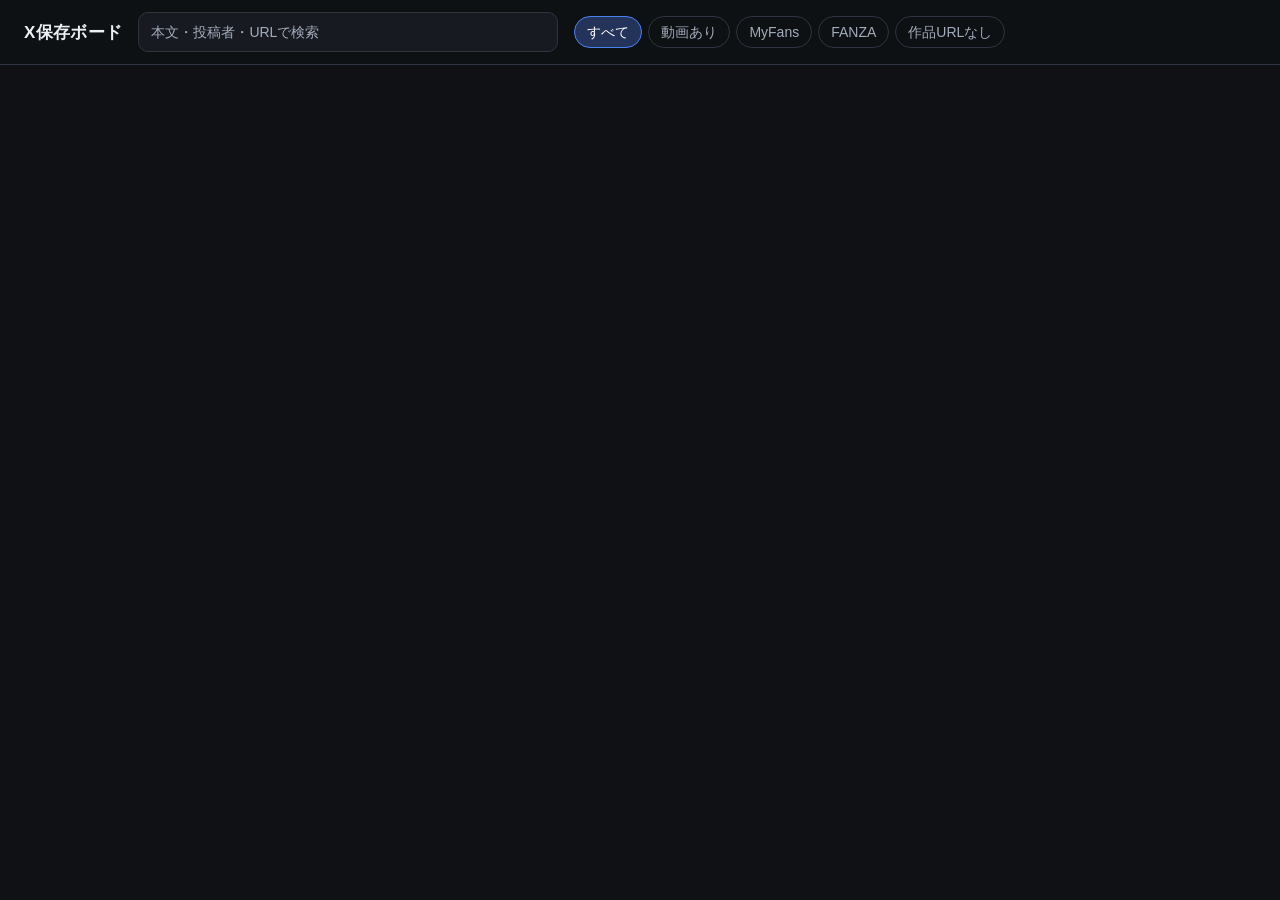
==== ui.html @ c3ab0b22 "Add Discord-to-board X post saver with Xdeck posting - Discord bot saves text/images/videos of X lin" ====
<!doctype html>
<html lang="ja">
<head>
<meta charset="utf-8">
<meta name="viewport" content="width=device-width,initial-scale=1">
<title>X保存ボード</title>
<style>
:root{
  --bg:#0f1115; --surface:#171a21; --surface2:#1f232c; --border:#2e3440;
  --text:#eceff4; --muted:#a3acba; --accent:#2f6fed; --accent-hover:#4a82f2;
  --ok:#3ecf8e; --warn:#f5b84b; --err:#ff7b7b; --danger:#d9344f;
  --radius:12px;
}
*{box-sizing:border-box}
html,body{margin:0;background:var(--bg);color:var(--text);font:14px/1.6 -apple-system,"Hiragino Sans",sans-serif}
button{font:inherit;color:inherit;cursor:pointer}
:focus-visible{outline:2px solid #7fb0ff;outline-offset:2px}
[hidden]{display:none!important}

/* ---- ヘッダー ---- */
.top{position:sticky;top:0;z-index:20;background:rgba(15,17,21,.94);backdrop-filter:blur(8px);border-bottom:1px solid var(--border);
  display:flex;flex-wrap:wrap;gap:12px 16px;align-items:center;padding:12px 24px}
.top h1{font-size:17px;margin:0;font-weight:700;letter-spacing:.02em}
.search{flex:1;min-width:220px;max-width:420px;background:var(--surface);border:1px solid var(--border);border-radius:10px;
  color:var(--text);padding:8px 12px;font:inherit}
.search::placeholder{color:var(--muted)}
.chips{display:flex;gap:6px;flex-wrap:wrap}
.chip{background:transparent;border:1px solid var(--border);border-radius:999px;padding:4px 12px;color:var(--muted)}
.chip:hover{border-color:#4a5163;color:var(--text)}
.chip[aria-pressed=true]{background:#24335a;border-color:#4a82f2;color:#fff}
.count{color:var(--muted);margin-left:auto}

/* ---- 一覧 ---- */
.grid{display:grid;grid-template-columns:repeat(auto-fill,minmax(260px,1fr));gap:20px;padding:24px}
.card{background:var(--surface);border:1px solid var(--border);border-radius:var(--radius);overflow:hidden;cursor:pointer;
  text-align:left;padding:0;display:flex;flex-direction:column;transition:border-color .15s,transform .15s}
.card:hover{border-color:#4a5163;transform:translateY(-2px)}
.thumb{position:relative;aspect-ratio:4/3;background:#0a0b0e}
.thumb img{position:absolute;inset:0;width:100%;height:100%;object-fit:cover;display:block}
.thumb .none{display:grid;place-items:center;height:100%;color:var(--muted);font-size:13px}
.overlay{position:absolute;left:8px;bottom:8px;display:flex;gap:6px}
.pill{background:rgba(10,11,14,.82);border-radius:6px;padding:1px 8px;font-size:12px;color:#fff}
.card .body{padding:12px 14px 14px;display:flex;flex-direction:column;gap:6px;flex:1}
.card .author{font-weight:600;font-size:13px;color:var(--muted)}
.card .excerpt{display:-webkit-box;-webkit-line-clamp:2;-webkit-box-orient:vertical;overflow:hidden;min-height:44px}
.card .foot{display:flex;flex-wrap:wrap;gap:6px;align-items:center;margin-top:auto;color:var(--muted);font-size:12px}
.site{border-radius:4px;padding:0 6px;font-size:12px;font-weight:600;color:#fff}
.site.MyFans{background:#c2185b}.site.FANZA{background:#8e3dd1}
.empty{grid-column:1/-1;text-align:center;color:var(--muted);padding:80px 0}

/* ---- 詳細ドロワー ---- */
.scrim{position:fixed;inset:0;background:rgba(0,0,0,.55);z-index:30}
.drawer{position:fixed;top:0;right:0;bottom:0;width:min(640px,100vw);background:var(--surface);border-left:1px solid var(--border);
  z-index:31;display:flex;flex-direction:column}
.drawer header,.sheet header{display:flex;align-items:center;gap:12px;padding:14px 20px;border-bottom:1px solid var(--border)}
.drawer header h2,.sheet header h2{font-size:16px;margin:0;flex:1}
.iconbtn{background:transparent;border:1px solid var(--border);border-radius:8px;width:34px;height:34px;display:grid;place-items:center}
.iconbtn:hover{background:var(--surface2)}
.drawer .scroll{overflow:auto;padding:20px;flex:1;display:flex;flex-direction:column;gap:24px}
.drawer footer{padding:14px 20px;border-top:1px solid var(--border)}
.sec h3{font-size:12px;letter-spacing:.08em;color:var(--muted);margin:0 0 10px;font-weight:600}
.urlrow{display:flex;gap:10px;align-items:center;background:var(--surface2);border-radius:10px;padding:8px 10px;margin-bottom:8px}
.urlrow a{color:#8ecdf8;word-break:break-all;flex:1;font-size:13px}
.post{background:var(--surface2);border-radius:var(--radius);padding:14px;margin-bottom:14px}
.post .meta{display:flex;flex-wrap:wrap;gap:6px 12px;align-items:baseline;margin-bottom:8px}
.post .meta b{font-size:13px}.post .meta span{color:var(--muted);font-size:12px}
.post .text{white-space:pre-wrap;margin-bottom:10px}
.post video,.post img.full{width:100%;max-height:380px;object-fit:contain;background:#000;border-radius:8px;display:block}
.actions{display:flex;flex-wrap:wrap;gap:8px;margin-top:10px}
.hist{border-left:2px solid var(--border);padding:2px 0 2px 12px;margin-bottom:10px;font-size:13px}
.hist .t{color:var(--muted);font-size:12px}

/* ---- ボタン ---- */
.btn{background:var(--surface2);border:1px solid var(--border);border-radius:9px;padding:8px 14px}
.btn:hover:not(:disabled){background:#272c37}
.btn.primary{background:var(--accent);border-color:var(--accent);color:#fff;font-weight:600}
.btn.primary:hover:not(:disabled){background:var(--accent-hover)}
.btn.block{width:100%;padding:12px;font-size:15px}
.btn.go{background:var(--danger);border-color:var(--danger);color:#fff;font-weight:700}
.btn.go:hover:not(:disabled){background:#e64a63}
.btn:disabled{opacity:.45;cursor:not-allowed}
.btn.sm{padding:4px 10px;font-size:12px}

/* ---- 投稿シート ---- */
.modal{position:fixed;inset:0;z-index:40;display:grid;place-items:center;background:rgba(0,0,0,.6);padding:16px}
.sheet{background:var(--surface);border:1px solid var(--border);border-radius:16px;width:min(760px,100%);max-height:calc(100vh - 32px);
  display:flex;flex-direction:column;overflow:hidden}
.steps{display:flex;border-bottom:1px solid var(--border)}
.steps button{flex:1;background:transparent;border:0;border-bottom:3px solid transparent;padding:12px 6px;color:var(--muted);display:flex;
  gap:8px;align-items:center;justify-content:center}
.steps button .n{width:22px;height:22px;border-radius:50%;border:1px solid var(--border);display:grid;place-items:center;font-size:12px}
.steps button[aria-current=step]{color:var(--text);border-bottom-color:var(--accent)}
.steps button[aria-current=step] .n{background:var(--accent);border-color:var(--accent);color:#fff}
.steps button.done .n{background:#1f3d31;border-color:var(--ok);color:var(--ok)}
.sheet .content{padding:20px;overflow:auto;flex:1}
.sheet footer{display:flex;gap:10px;justify-content:space-between;padding:14px 20px;border-top:1px solid var(--border)}
.field{margin-bottom:16px}
.field label.l{display:block;font-size:12px;color:var(--muted);margin-bottom:6px;font-weight:600}
textarea,select,input[type=text],.num{width:100%;background:#0f1115;border:1px solid var(--border);border-radius:10px;color:var(--text);padding:10px 12px;font:inherit}
textarea{min-height:170px;resize:vertical;line-height:1.7}
.row{display:flex;align-items:center;gap:10px;flex-wrap:wrap}
.status{display:inline-flex;align-items:center;gap:6px;font-size:12px;border-radius:999px;padding:2px 10px;border:1px solid var(--border);color:var(--muted)}
.status.ok{color:var(--ok);border-color:#256b4d}.status.busy{color:var(--warn);border-color:#6b5320}.status.err{color:var(--err);border-color:#7a3333}
.spin{width:12px;height:12px;border:2px solid currentColor;border-right-color:transparent;border-radius:50%;animation:sp .8s linear infinite}
@keyframes sp{to{transform:rotate(360deg)}}
.accs{max-height:300px;overflow:auto;border:1px solid var(--border);border-radius:10px}
.accs .grp{position:sticky;top:0;background:var(--surface2);font-size:12px;color:var(--muted);padding:4px 12px;font-weight:600}
.acc{display:flex;gap:10px;align-items:center;width:100%;text-align:left;background:transparent;border:0;border-bottom:1px solid var(--border);padding:10px 12px}
.acc:hover{background:var(--surface2)}
.acc[aria-checked=true]{background:#1b2a4d}
.acc .mark{width:18px;height:18px;border-radius:50%;border:2px solid var(--muted);flex:none}
.acc[aria-checked=true] .mark{border-color:#7fb0ff;background:radial-gradient(#7fb0ff 45%,transparent 50%)}
.tiles{display:grid;grid-template-columns:repeat(auto-fill,minmax(150px,1fr));gap:10px}
.tile{position:relative;border:2px solid var(--border);border-radius:10px;overflow:hidden;background:#000;padding:0;text-align:left}
.tile img{width:100%;aspect-ratio:16/9;object-fit:cover;display:block}
.tile .lab{display:block;padding:4px 8px;font-size:12px;background:var(--surface2);color:var(--muted)}
.tile[aria-pressed=true]{border-color:#7fb0ff}
.tile[aria-pressed=true]::after{content:"✓ 選択中";position:absolute;top:6px;left:6px;background:#2f6fed;color:#fff;font-size:12px;border-radius:6px;padding:0 8px}
details{background:var(--surface2);border-radius:10px;padding:10px 14px}
details summary{cursor:pointer;color:var(--muted)}
.rng{display:grid;grid-template-columns:130px 1fr 1fr;gap:8px 10px;align-items:center;margin-top:10px}
.rng .num{padding:6px 8px}
.cand{display:block;width:100%;text-align:left;background:var(--surface2);border:2px solid var(--border);border-radius:10px;padding:10px 12px;margin-bottom:8px;white-space:pre-wrap}.cand:hover{border-color:#4a5163}.cand[aria-pressed=true]{border-color:#7fb0ff}.cand b{color:var(--muted);margin-right:6px}
.preview{border:1px solid var(--border);border-radius:14px;padding:14px;background:#0f1115}
.preview .who{display:flex;gap:10px;align-items:center;margin-bottom:8px}
.avatar{width:38px;height:38px;border-radius:50%;background:#2f3a55;display:grid;place-items:center;font-weight:700}
.preview .tx{white-space:pre-wrap;margin-bottom:10px}
.preview video,.preview img{width:100%;border-radius:12px;max-height:320px;object-fit:contain;background:#000;display:block;margin-top:6px}
.checks{list-style:none;padding:0;margin:14px 0 0;display:grid;gap:6px}
.checks li::before{content:"✓ ";color:var(--ok);font-weight:700}
.checks li.ng::before{content:"! ";color:var(--warn)}
.note{color:var(--muted);font-size:12px;margin-top:6px}
.result{text-align:center;padding:30px 10px}
.result h3{font-size:18px;margin:8px 0}

/* ---- トースト ---- */
#toast{position:fixed;left:50%;bottom:28px;transform:translateX(-50%);z-index:60;display:grid;gap:8px}
.toast{background:#252a35;border:1px solid var(--border);border-radius:10px;padding:10px 16px;box-shadow:0 8px 24px rgba(0,0,0,.4)}
.toast.err{border-color:#7a3333;color:#ffb4b4}
@media (max-width:640px){.top{padding:10px 14px}.grid{padding:14px;grid-template-columns:1fr}.rng{grid-template-columns:100px 1fr 1fr}}
@media (prefers-reduced-motion:reduce){*{transition:none!important;animation:none!important}}
</style>
</head>
<body>
<header class="top">
  <h1>X保存ボード</h1>
  <input id="q" class="search" type="search" placeholder="本文・投稿者・URLで検索" aria-label="検索">
  <div class="chips" id="chips" role="group" aria-label="絞り込み"></div>
  <span class="count" id="count"></span>
</header>
<main class="grid" id="grid"></main>

<div class="scrim" id="scrim" hidden></div>
<aside class="drawer" id="drawer" role="dialog" aria-label="作品の詳細" hidden></aside>
<div class="modal" id="modal" role="dialog" aria-modal="true" aria-label="投稿を作成" hidden></div>
<div id="toast" aria-live="polite"></div>

<script>
const $=s=>document.querySelector(s);
const esc=s=>String(s??'').replace(/[&<>"']/g,c=>({'&':'&amp;','<':'&lt;','>':'&gt;','"':'&quot;',"'":'&#39;'}[c]));
const fmt=t=>t?t.replace('T',' ').slice(0,16).replace(/-/g,'/'):'不明';
async function api(path,opt){const r=await fetch(path,opt);if(!r.ok)throw new Error((await r.text())||('HTTP '+r.status));return r.json();}
function toast(msg,err){const d=document.createElement('div');d.className='toast'+(err?' err':'');d.textContent=msg;$('#toast').append(d);setTimeout(()=>d.remove(),2600);}
async function copyTo(url,label){try{const r=await fetch(url,{method:'POST'});if(!r.ok)throw 0;toast(label+'をコピーしました ✓');}catch{toast(label+'のコピーに失敗しました',true);}}

/* ================= 一覧 ================= */
let works=[], filter='all', query='', openId=null, openSig='';
const FILTERS=[['all','すべて'],['video','動画あり'],['MyFans','MyFans'],['FANZA','FANZA'],['nourl','作品URLなし']];
function drawChips(){$('#chips').innerHTML=FILTERS.map(([k,l])=>`<button class="chip" data-f="${k}" aria-pressed="${filter===k}">${l}</button>`).join('');}
$('#chips').addEventListener('click',e=>{const b=e.target.closest('.chip');if(!b)return;filter=b.dataset.f;drawChips();render();});
$('#q').addEventListener('input',e=>{query=e.target.value.trim().toLowerCase();render();});

const thumbOf=w=>{for(const p of w.posts){if(p.videos[0])return `/thumb/${p.id}/${p.videos[0]}`;if(p.images[0])return `/files/${p.id}/${p.images[0]}`;}return null;};
const countVideos=w=>w.posts.reduce((n,p)=>n+p.videos.length,0);
function matches(w){
  if(filter==='video'&&!countVideos(w))return false;
  if(filter==='nourl'&&w.urls.length)return false;
  if((filter==='MyFans'||filter==='FANZA')&&!w.urls.some(u=>u.site===filter))return false;
  if(!query)return true;
  const hay=[...w.posts.map(p=>p.author+' '+p.text),...w.urls.map(u=>u.url)].join(' ').toLowerCase();
  return hay.includes(query);
}
function render(){
  const list=works.filter(matches);
  $('#count').textContent=`${list.length} / ${works.length} 作品`;
  $('#grid').innerHTML=list.length?list.map(w=>{
    const t=thumbOf(w),p=w.posts[0]||{},nv=countVideos(w);
    return `<button class="card" data-w="${esc(w.work_id)}">
      <div class="thumb">${t?`<img src="${t}" loading="lazy" alt="">`:'<div class="none">メディアなし</div>'}
        <div class="overlay">${nv?`<span class="pill">▶ 動画${nv}</span>`:''}<span class="pill">投稿${w.posts.length}</span></div></div>
      <div class="body"><div class="author">${esc(p.author||'(投稿なし)')}</div>
        <div class="excerpt">${esc(p.text||'')}</div>
        <div class="foot">${[...new Set(w.urls.map(u=>u.site))].map(s=>`<span class="site ${s}">${s}</span>`).join('')}
          <span>更新 ${fmt(w.updated_at)}</span></div></div></button>`;}).join('')
    :`<div class="empty">${works.length?'条件に合う作品がありません':'まだ保存された作品がありません。Discord に X のリンクを送ってください。'}</div>`;
}
$('#grid').addEventListener('click',e=>{const c=e.target.closest('.card');if(c)openDrawer(c.dataset.w);});
const sig=w=>w?w.updated_at+'|'+w.posts.length+'|'+w.urls.length:'';
async function load(){
  try{works=await api('/api/items');}catch{return;}
  render();
  const w=works.find(x=>x.work_id===openId);
  if(openId&&$('#modal').hidden&&sig(w)!==openSig)drawDrawer(w);
}
setInterval(()=>{if($('#modal').hidden)load();},10000);

/* ================= 詳細ドロワー ================= */
let PROFILES=null;
async function profiles(){if(!PROFILES)PROFILES=await api('/api/profiles');return PROFILES;}
function openDrawer(id){openId=id;$('#scrim').hidden=false;$('#drawer').hidden=false;drawDrawer(works.find(w=>w.work_id===id));}
function closeDrawer(){openId=null;$('#scrim').hidden=true;$('#drawer').hidden=true;$('#drawer').innerHTML='';}
$('#scrim').addEventListener('click',()=>{if($('#modal').hidden)closeDrawer();});
async function drawDrawer(w){
  if(!w){closeDrawer();return;}
  openSig=sig(w);
  const d=$('#drawer');
  d.innerHTML=`<header><h2>作品の詳細</h2><span class="note" style="margin:0">作成 ${fmt(w.created_at)} ・ 更新 ${fmt(w.updated_at)}</span>
      <button class="iconbtn" id="dclose" aria-label="閉じる">✕</button></header>
    <div class="scroll">
      <section class="sec"><h3>作品URL</h3>${w.urls.length?w.urls.map(u=>`<div class="urlrow"><span class="site ${u.site}">${u.site}</span>
        <a href="${esc(u.url)}" target="_blank" rel="noopener">${esc(u.url)}</a>
        <button class="btn sm" data-copyurl="${esc(u.url)}">コピー</button><span class="note" style="margin:0">${fmt(u.added_at)}</span></div>`).join('')
        :'<div class="note">スレッドに MyFans / FANZA の URL を送ると、ここに表示されます。</div>'}</section>
      <section class="sec"><h3>保存した投稿(${w.posts.length}件)</h3>${w.posts.map(p=>`<div class="post">
        <div class="meta"><b>${esc(p.author)}</b><span>🕒 保存 ${fmt(p.saved_at)}</span><a href="${esc(p.url)}" target="_blank" rel="noopener" style="color:#8ecdf8;font-size:12px">元の投稿</a></div>
        <div class="text">${esc(p.text)}</div>
        ${p.videos.map(v=>`<video src="/files/${p.id}/${v}" controls preload="metadata"></video>
          <div class="actions"><button class="btn sm" data-copy="/copy/${p.id}/${v}" data-label="動画">🎬 動画をコピー</button></div>`).join('')}
        ${p.images.map(m=>`<img class="full" src="/files/${p.id}/${m}" loading="lazy" alt="">
          <div class="actions"><button class="btn sm" data-copy="/copy/${p.id}/${m}" data-label="画像">🖼 画像をコピー</button></div>`).join('')}
        <div class="actions"><button class="btn sm" data-copy="/copytext/${p.id}" data-label="本文">📝 本文をコピー</button></div></div>`).join('')}</section>
      <section class="sec"><h3>投稿履歴</h3><div id="hist" class="note">読み込み中…</div></section>
    </div>
    <footer><button class="btn primary block" id="dpost">📤 この作品を X に投稿する</button></footer>`;
  $('#dclose').onclick=closeDrawer;
  $('#dpost').onclick=()=>openPost(w);
  d.onclick=e=>{const b=e.target.closest('button');if(!b)return;
    if(b.dataset.copy)copyTo(b.dataset.copy,b.dataset.label);
    if(b.dataset.copyurl)copyTo(`/copyurl/${w.work_id}/${encodeURIComponent(b.dataset.copyurl)}`,'URL');};
  try{
    const [h,ps]=await Promise.all([api('/api/history/'+w.work_id),profiles().catch(()=>[])]);
    const nm=id=>(ps.find(p=>p.id===id)||{}).name||id.slice(0,8);
    const el=$('#hist');if(el)el.innerHTML=h.length?h.map(x=>`<div class="hist"><div class="t">${fmt(x.at)} ・ ${esc(nm(x.profile_id))}</div>${esc(x.text.slice(0,80))}${x.text.length>80?'…':''}</div>`).join(''):'まだ投稿していません';
  }catch{const el=$('#hist');if(el)el.textContent='履歴を読み込めませんでした';}
}

/* ================= 投稿シート ================= */
const DEF={crop:[2,2],br:[0.02,0.08],ct:[1.05,1.15],sa:[1.15,1.15],trim:[0.1,0.5]};
let P=null;
const STEPS=['アカウント','本文','動画','確認と投稿'];
const isVid=n=>n.endsWith('.mp4');
function mediaOf(w){const out=[];for(const p of w.posts){for(const v of p.videos)out.push({id:p.id,name:v,k:'v'});for(const m of p.images)out.push({id:p.id,name:m,k:'i'});}return out;}
const keyOf=m=>m.id+'/'+m.name;

function openPost(w){
  const media=mediaOf(w),vids=media.filter(m=>m.k==='v');
  const text0=((w.posts[0]||{}).text||'')+(w.urls[0]?'\n'+w.urls[0].url:'');
  P={w,step:0,profile:'',profName:'',accQ:'',text:text0,orig:text0,rw:'idle',cands:[],media,sel:vids.length?[vids[Math.floor(Math.random()*vids.length)]]:[],
     useEd:true,ed:{state:'idle'},edTok:0,params:structuredClone(DEF),post:{state:'idle'}};
  $('#modal').hidden=false;
  profiles().then(()=>{if(P&&P.step===0)renderPost();}).catch(e=>toast('アカウント一覧を取得できません: '+e.message,true));
  runRewrite();runEdit();renderPost();
}
function closePost(){P=null;$('#modal').hidden=true;$('#modal').innerHTML='';load();}

async function runRewrite(){
  const p=P;p.rw='busy';upd();
  try{const o=await api('/api/rewrite',{method:'POST',body:JSON.stringify({text:p.orig})});
    if(P!==p)return;p.cands=o.candidates||[o.text];if(p.text===p.orig||p.rwForce)p.text=p.cands[0];p.rwForce=false;p.rw='ok';}
  catch(e){if(P!==p)return;p.rw='err';p.rwErr=e.message;}
  upd();
}
function paramBody(){const q=P.params;return {crop_a:q.crop[0]/100,crop_b:q.crop[1]/100,br_a:q.br[0],br_b:q.br[1],ct_a:q.ct[0],ct_b:q.ct[1],sa_a:q.sa[0],sa_b:q.sa[1],trim_min:q.trim[0],trim_max:q.trim[1]};}
async function runEdit(){
  const p=P,vid=p.sel.find(m=>m.k==='v');
  if(!vid||!p.useEd){p.ed={state:'idle'};upd();return;}
  const tok=++p.edTok;p.ed={state:'busy'};upd();
  try{const o=await api('/api/edit',{method:'POST',body:JSON.stringify({id:vid.id,name:vid.name,...paramBody()})});
    if(P!==p||tok!==p.edTok)return;p.ed={state:'ok',key:keyOf(vid),info:o};}
  catch(e){if(P!==p||tok!==p.edTok)return;p.ed={state:'err',err:e.message};}
  upd();
}
function upd(){if(P)renderPost(true);}

function stepDone(i){
  if(i===0)return !!P.profile;
  if(i===1)return !!P.text.trim();
  if(i===2)return !P.sel.some(m=>m.k==='v')||!P.useEd||P.ed.state==='ok';
  return false;
}
function badge(kind,txt){return `<span class="status ${kind}">${kind==='busy'?'<span class="spin"></span>':kind==='ok'?'✓':kind==='err'?'!':''}${txt}</span>`;}

function renderPost(keepFocus){
  if(!P)return;
  const ae=document.activeElement,ta=ae&&ae.tagName==='TEXTAREA'?ae:null,selStart=ta?ta.selectionStart:0;
  const m=$('#modal');
  m.innerHTML=`<div class="sheet">
    <header><h2>投稿を作成</h2><button class="iconbtn" id="pclose" aria-label="閉じる">✕</button></header>
    <nav class="steps">${STEPS.map((s,i)=>`<button data-s="${i}" class="${i!==P.step&&stepDone(i)?'done':''}" ${i===P.step?'aria-current="step"':''}><span class="n">${i!==P.step&&stepDone(i)?'✓':i+1}</span>${s}</button>`).join('')}</nav>
    <div class="content">${[stepAcc,stepText,stepMedia,stepConfirm][P.step]()}</div>
    ${P.post.state==='ok'?'':`<footer>
      <button class="btn" id="pback" ${P.step===0?'disabled':''}>← 戻る</button>
      ${P.step<3?`<button class="btn primary" id="pnext">次へ →</button>`:''}</footer>`}
  </div>`;
  bindPost();
  if(ta&&keepFocus){const t=$('#ptext');if(t){t.focus();t.setSelectionRange(selStart,selStart);}}
}

function stepAcc(){
  const ps=PROFILES||[],q=P.accQ.toLowerCase();
  const list=ps.filter(p=>!q||p.name.toLowerCase().includes(q)||p.group.includes(q));
  const groups=[...new Set(list.map(p=>p.group))];
  return `<div class="field"><label class="l" for="paccq">投稿するアカウント</label>
    <input id="paccq" type="text" placeholder="名前・グループで絞り込み" value="${esc(P.accQ)}"></div>
    ${!PROFILES?'<div class="note">アカウント一覧を読み込み中…</div>':`<div class="accs" role="radiogroup" aria-label="アカウント">${groups.map(g=>`<div class="grp">${esc(g)}</div>${list.filter(p=>p.group===g).map(p=>`<button class="acc" role="radio" aria-checked="${P.profile===p.id}" data-p="${p.id}"><span class="mark"></span>${esc(p.name)}</button>`).join('')}`).join('')||'<div class="note" style="padding:12px">該当なし</div>'}</div>`}
    <div class="note">${P.profile?`選択中: <b>${esc(P.profName)}</b>`:'アカウントを選んでください'}</div>`;
}
function stepText(){
  return `<div class="field"><div class="row" style="justify-content:space-between;margin-bottom:6px"><label class="l" for="ptext" style="margin:0">本文</label>
      <div class="row">${P.rw==='busy'?badge('busy','リライト中'):P.rw==='ok'?badge('ok','リライト済み'):P.rw==='err'?badge('err','リライト失敗(元の文のまま)'):''}</div></div>
    <textarea id="ptext">${esc(P.text)}</textarea>
    <div class="row" style="margin-top:8px"><button class="btn sm" id="prw" ${P.rw==='busy'?'disabled':''}>✨ リライトをやり直す</button>
      <button class="btn sm" id="prestore">↩ 元の文に戻す</button><span class="note" style="margin-left:auto">${[...P.text].length} 文字</span></div>
    ${P.rw==='err'?`<div class="note" style="color:var(--err)">${esc(P.rwErr||'')}</div>`:''}
    ${P.cands.length?`<div class="field" style="margin-top:14px"><label class="l">リライト案(押すと本文に入ります)</label>
      ${P.cands.map((c,i)=>`<button class="cand" data-c="${i}" aria-pressed="${P.text===c}"><b>案${i+1}</b> ${esc(c.replace(/\s*https?:\/\/\S+/g,''))}</button>`).join('')}</div>`:''}</div>
    <div class="note">リライト結果は自由に編集できます。内容は次の「確認と投稿」で最終確認します。</div>`;
}
function stepMedia(){
  const rg=(k,l,step,min,max)=>`<div>${l}</div><input class="num" type="number" step="${step}" min="${min}" max="${max}" data-r="${k}" data-i="0" value="${P.params[k][0]}"><input class="num" type="number" step="${step}" min="${min}" max="${max}" data-r="${k}" data-i="1" value="${P.params[k][1]}">`;
  const vid=P.sel.find(m=>m.k==='v');
  return `<div class="field"><label class="l">添付するメディア(動画は1本、または画像を最大4枚)</label>
    ${P.media.length?`<div class="tiles">${P.media.map(m=>`<button class="tile" data-m="${esc(keyOf(m))}" aria-pressed="${P.sel.some(s=>keyOf(s)===keyOf(m))}">
      <img src="${m.k==='v'?'/thumb/':'/files/'}${m.id}/${m.name}" alt=""><span class="lab">${m.k==='v'?'🎬 動画':'🖼 画像'} ・ ${esc(m.name)}</span></button>`).join('')}</div>`:'<div class="note">この作品にはメディアがありません(本文のみ投稿されます)</div>'}
    ${P.media.filter(m=>m.k==='v').length>1?`<div class="row" style="margin-top:10px"><button class="btn sm" id="pdice">🎲 別の動画をランダムで選ぶ</button></div>`:''}</div>
  ${vid?`<div class="field"><div class="row" style="justify-content:space-between"><label class="row" style="gap:8px"><input type="checkbox" id="puse" ${P.useEd?'checked':''}> 動画を加工する(色味・切り抜き・前後カット)</label>
      <div class="row">${P.useEd?(P.ed.state==='busy'?badge('busy','加工中(数十秒かかります)'):P.ed.state==='ok'?badge('ok','加工済み'):P.ed.state==='err'?badge('err','加工失敗'):''):badge('', '加工なし')}</div></div>
    ${P.ed.state==='err'?`<div class="note" style="color:var(--err)">${esc(P.ed.err)}</div>`:''}
    ${P.useEd&&P.ed.state==='ok'?`<video src="${P.ed.info.url}" preload="metadata" controls style="width:100%;max-height:300px;background:#000;border-radius:10px;margin-top:10px"></video>
      <div class="note">先頭 ${P.ed.info.head}秒・末尾 ${P.ed.info.tail}秒カット ／ 切り抜き ${(P.ed.info.crop*100).toFixed(1)}% ／ 明るさ ${P.ed.info.brightness} ／ コントラスト ${P.ed.info.contrast} ／ 彩度 ${P.ed.info.saturation}</div>`:''}
    <div class="row" style="margin-top:10px"><button class="btn sm" id="predo" ${P.ed.state==='busy'?'disabled':''}>🎞 加工をやり直す</button></div>
    <details style="margin-top:12px"><summary>加工の詳細設定(毎回、範囲内でランダムに決まります)</summary>
      <div class="rng"><div></div><div class="note">最小</div><div class="note">最大</div>
      ${rg('crop','切り抜き(四辺・%)',0.5,0,10)}${rg('br','明るさ',0.01,-0.3,0.3)}${rg('ct','コントラスト',0.05,0.5,2)}${rg('sa','彩度',0.05,0,3)}${rg('trim','前後カット(秒)',0.1,0,2)}</div></details></div>`:''}`;
}
function blockers(){
  const b=[];
  if(!P.profile)b.push('アカウントが未選択です');
  if(!P.text.trim())b.push('本文が空です');
  const hasV=P.sel.some(m=>m.k==='v');
  if(hasV&&P.useEd&&P.ed.state==='busy')b.push('動画を加工しています。完了までお待ちください');
  if(hasV&&P.useEd&&P.ed.state==='err')b.push('動画の加工に失敗しました。やり直すか、「加工する」を外してください');
  if(hasV&&P.useEd&&P.ed.state==='idle')b.push('動画が未加工です');
  return b;
}
function stepConfirm(){
  const po=P.post;
  if(po.state==='ok')return `<div class="result"><div style="font-size:42px">✅</div><h3>投稿しました</h3>
    <div class="note">${esc(P.profName)} ${po.link?'':'(投稿IDの取得はできませんでした)'}</div>
    <div class="row" style="justify-content:center;margin-top:16px">${po.link?`<a class="btn primary" href="${esc(po.link)}" target="_blank" rel="noopener">X で投稿を開く</a>`:''}
      <button class="btn" id="pagain">別のアカウントで投稿する</button><button class="btn" id="pclose2">閉じる</button></div></div>`;
  const vid=P.sel.find(m=>m.k==='v'),imgs=P.sel.filter(m=>m.k==='i'),bl=blockers();
  const mediaHtml=vid?(P.useEd&&P.ed.state==='ok'?`<video src="${P.ed.info.url}" preload="metadata" controls></video>`:`<video src="/files/${vid.id}/${vid.name}" controls></video>`):imgs.map(m=>`<img src="/files/${m.id}/${m.name}" alt="">`).join('');
  return `<div class="preview"><div class="who"><div class="avatar">${esc((P.profName||'?').slice(0,1))}</div><div><b>${esc(P.profName||'(アカウント未選択)')}</b><div class="note" style="margin:0">投稿プレビュー</div></div></div>
    <div class="tx">${esc(P.text)}</div>${mediaHtml}</div>
    <ul class="checks"><li class="${P.profile?'':'ng'}">投稿先: ${esc(P.profName||'未選択')}</li>
      <li class="${P.text.trim()?'':'ng'}">本文 ${[...P.text].length} 文字</li>
      <li>添付: ${vid?(P.useEd?'動画1本(加工版)':'動画1本(未加工)'):imgs.length?`画像${imgs.length}枚`:'なし'}</li></ul>
    ${bl.map(x=>`<div class="note" style="color:var(--warn)">! ${esc(x)}</div>`).join('')}
    ${po.state==='err'?`<div class="note" style="color:var(--err)">投稿に失敗しました: ${esc(po.err)}</div>`:''}
    <div style="margin-top:16px"><button class="btn go block" id="psubmit" ${bl.length||po.state==='busy'?'disabled':''}>${po.state==='busy'?'投稿中…(最大1分ほどかかります)':`「${esc(P.profName||'アカウント')}」で投稿する`}</button>
    <div class="note" style="text-align:center">このボタンを押すと、すぐに X へ公開されます</div></div>`;
}

function bindPost(){
  const m=$('#modal');
  $('#pclose').onclick=closePost;
  const pc2=$('#pclose2');if(pc2)pc2.onclick=closePost;
  m.querySelectorAll('.steps button').forEach(b=>b.onclick=()=>{P.step=+b.dataset.s;renderPost();});
  const nx=$('#pnext');if(nx)nx.onclick=()=>{P.step++;renderPost();};
  const bk=$('#pback');if(bk)bk.onclick=()=>{P.step--;renderPost();};
  const aq=$('#paccq');if(aq)aq.oninput=e=>{P.accQ=e.target.value;const pos=e.target.selectionStart;renderPost();const n=$('#paccq');n.focus();n.setSelectionRange(pos,pos);};
  m.querySelectorAll('.acc').forEach(b=>b.onclick=()=>{P.profile=b.dataset.p;P.profName=(PROFILES.find(p=>p.id===b.dataset.p)||{}).name||'';renderPost();});
  const t=$('#ptext');if(t)t.oninput=e=>{P.text=e.target.value;};
  const rw=$('#prw');if(rw)rw.onclick=()=>{P.rwForce=true;runRewrite();};
  m.querySelectorAll('.cand').forEach(b=>b.onclick=()=>{P.text=P.cands[+b.dataset.c];renderPost();});
  const rs=$('#prestore');if(rs)rs.onclick=()=>{P.text=P.orig;renderPost();};
  m.querySelectorAll('.tile').forEach(b=>b.onclick=()=>{
    const mm=P.media.find(x=>keyOf(x)===b.dataset.m),on=P.sel.some(s=>keyOf(s)===b.dataset.m);
    if(mm.k==='v'){P.sel=[mm];runEdit();}
    else{P.sel=P.sel.filter(s=>s.k==='i');if(on)P.sel=P.sel.filter(s=>keyOf(s)!==b.dataset.m);else if(P.sel.length<4)P.sel.push(mm);else toast('画像は最大4枚です',true);}
    renderPost();});
  const dice=$('#pdice');if(dice)dice.onclick=()=>{const v=P.media.filter(x=>x.k==='v'&&keyOf(x)!==keyOf(P.sel[0]||{}));P.sel=[v[Math.floor(Math.random()*v.length)]];runEdit();renderPost();};
  const use=$('#puse');if(use)use.onchange=e=>{P.useEd=e.target.checked;if(P.useEd)runEdit();else{P.ed={state:'idle'};renderPost();}};
  const rd=$('#predo');if(rd)rd.onclick=()=>runEdit();
  m.querySelectorAll('[data-r]').forEach(i=>i.onchange=e=>{P.params[i.dataset.r][+i.dataset.i]=+e.target.value;});
  const ag=$('#pagain');if(ag)ag.onclick=()=>{P.post={state:'idle'};P.step=0;P.profile='';P.profName='';renderPost();};
  const sb=$('#psubmit');if(sb)sb.onclick=submitPost;
}

async function submitPost(){
  const p=P;if(blockers().length||p.post.state==='busy')return;
  p.post={state:'busy'};renderPost();
  const vid=p.sel.find(m=>m.k==='v');
  const files=vid?[{id:vid.id,name:vid.name,edited:p.useEd}]:p.sel.map(m=>({id:m.id,name:m.name,edited:false}));
  try{
    const o=await api('/api/post',{method:'POST',body:JSON.stringify({work_id:p.w.work_id,profile_id:p.profile,text:p.text.trim(),files})});
    if(o.code!==0)throw new Error(o.msg||JSON.stringify(o));
    const d=o.data||{},jid=d.job_id||d.id||d.jobId;let job=null;
    for(let i=0;jid&&i<40;i++){
      job=(await api('/api/job/'+jid).catch(()=>({}))).data||null;
      if(job&&['done','failed','error','finished','completed'].includes(String(job.state).toLowerCase()))break;
      await new Promise(r=>setTimeout(r,2000));
    }
    if(P!==p)return;
    if(job&&(job.failed>0||job.state==='failed'||job.state==='error'))throw new Error((job.error)||'Xdeck 側で投稿に失敗しました');
    const label=((job&&job.steps&&job.steps[0]||{}).label||'').replace('@',''),tid=job&&job.tweet_id;
    p.post={state:'ok',link:label&&tid?`https://x.com/${label}/status/${tid}`:''};
  }catch(e){if(P!==p)return;p.post={state:'err',err:e.message};}
  renderPost();
}

document.addEventListener('keydown',e=>{if(e.key!=='Escape')return;if(!$('#modal').hidden)closePost();else if(openId)closeDrawer();});
drawChips();
// URL から直接開ける: #w=作品ID / #post=作品ID&step=2
load().then(()=>{
  const h=new URLSearchParams(location.hash.slice(1));
  if(h.get('w'))openDrawer(h.get('w'));
  if(h.get('post')){const w=works.find(x=>x.work_id===h.get('post'));if(w){openDrawer(w.work_id);openPost(w);if(h.get('step'))P.step=+h.get('step'),renderPost();}}
});
</script>
</body>
</html>
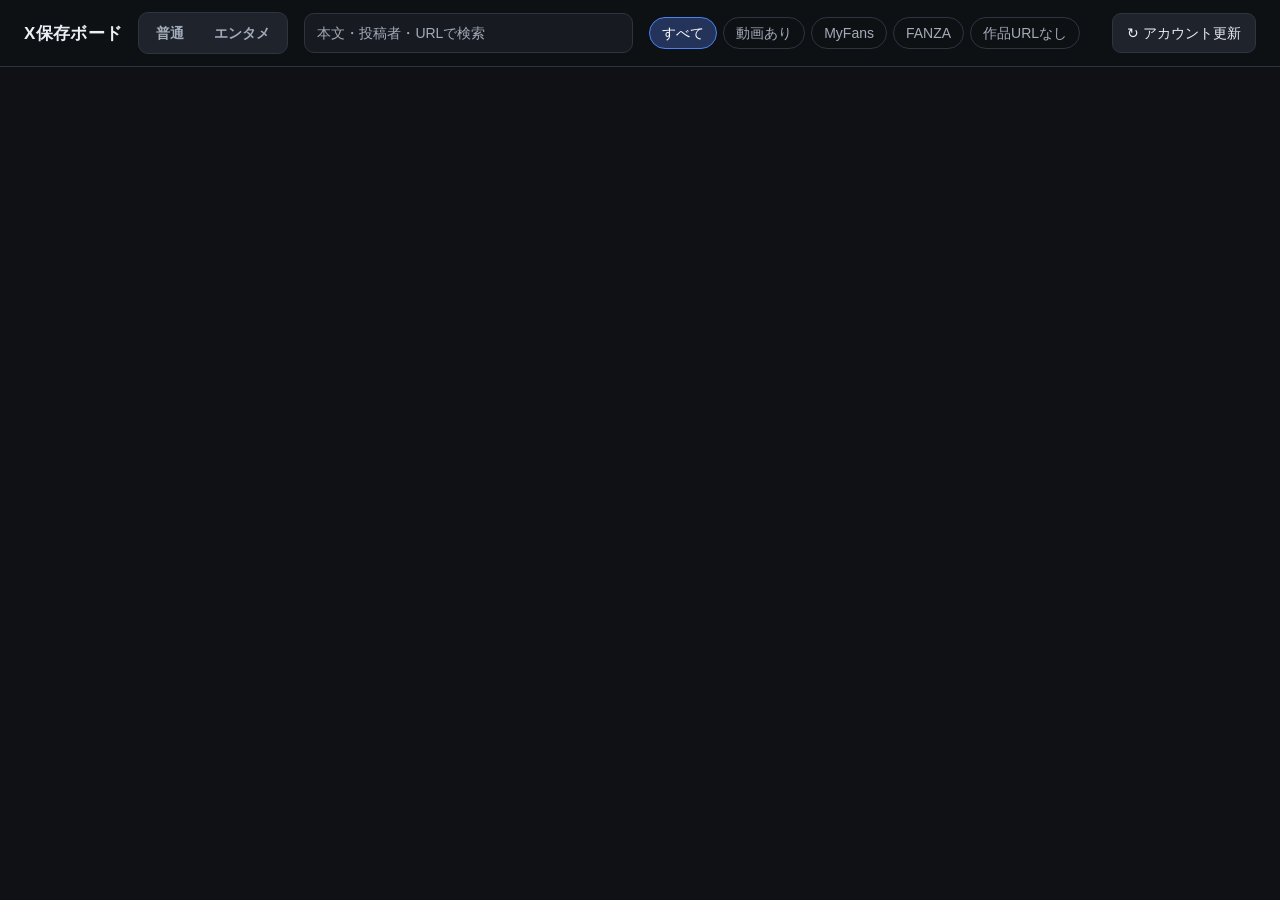
==== commit a8169778: "Fix video edit, add profile refresh, add entertainment board Restore edit_video/video_duration, stri" ====
--- a/ui.html
+++ b/ui.html
@@ -3,7 +3,7 @@
 <head>
 <meta charset="utf-8">
 <meta name="viewport" content="width=device-width,initial-scale=1">
-<title>X保存ボード</title>
+<title>X保存ボード__BN__</title>
 <style>
 :root{
   --bg:#0f1115; --surface:#171a21; --surface2:#1f232c; --border:#2e3440;
@@ -139,14 +139,20 @@
 .toast.err{border-color:#7a3333;color:#ffb4b4}
 @media (max-width:640px){.top{padding:10px 14px}.grid{padding:14px;grid-template-columns:1fr}.rng{grid-template-columns:100px 1fr 1fr}}
 @media (prefers-reduced-motion:reduce){*{transition:none!important;animation:none!important}}
+.boards{display:flex;background:var(--surface2);border:1px solid var(--border);border-radius:10px;padding:3px;gap:2px}
+.boards a{padding:6px 14px;border-radius:7px;color:var(--muted,#9aa3b2);text-decoration:none;font-weight:600}
+.boards a:hover{color:#fff}
+.boards a[aria-current]{background:var(--accent);color:#fff}
 </style>
 </head>
 <body>
 <header class="top">
   <h1>X保存ボード</h1>
+  <nav class="boards" aria-label="ボード切替"><a href="http://localhost:__P_N__/" __A_N__>普通</a><a href="http://localhost:__P_E__/" __A_E__>エンタメ</a></nav>
   <input id="q" class="search" type="search" placeholder="本文・投稿者・URLで検索" aria-label="検索">
   <div class="chips" id="chips" role="group" aria-label="絞り込み"></div>
   <span class="count" id="count"></span>
+  <button class="btn" id="refprof" title="Xdeckのアカウント・グループ情報を取得し直す">↻ アカウント更新</button>
 </header>
 <main class="grid" id="grid"></main>
 
@@ -168,6 +174,7 @@
 const FILTERS=[['all','すべて'],['video','動画あり'],['MyFans','MyFans'],['FANZA','FANZA'],['nourl','作品URLなし']];
 function drawChips(){$('#chips').innerHTML=FILTERS.map(([k,l])=>`<button class="chip" data-f="${k}" aria-pressed="${filter===k}">${l}</button>`).join('');}
 $('#chips').addEventListener('click',e=>{const b=e.target.closest('.chip');if(!b)return;filter=b.dataset.f;drawChips();render();});
+$('#refprof').onclick=e=>refreshProfiles(e.currentTarget);
 $('#q').addEventListener('input',e=>{query=e.target.value.trim().toLowerCase();render();});
 
 const thumbOf=w=>{for(const p of w.posts){if(p.videos[0])return `/thumb/${p.id}/${p.videos[0]}`;if(p.images[0])return `/files/${p.id}/${p.images[0]}`;}return null;};
@@ -206,6 +213,21 @@
 
 /* ================= 詳細ドロワー ================= */
 let PROFILES=null;
+async function refreshProfiles(btn){
+  if(btn){btn.disabled=true;btn.textContent='更新中…';}
+  try{
+    const old=PROFILES||await api('/api/profiles').catch(()=>[]);
+    const nw=await api('/api/profiles');
+    const key=a=>a.id+'|'+a.name+'|'+a.group, os=new Set(old.map(key));
+    const changed=nw.filter(a=>!os.has(key(a))).length, gone=old.filter(a=>!nw.some(b=>b.id===a.id)).length;
+    PROFILES=nw;
+    const gs=new Set(nw.map(a=>a.group)).size;
+    toast(`更新しました: ${nw.length}アカウント / ${gs}グループ`+((PROFILES&&old.length&&(changed||gone))?`(変更${changed}・削除${gone})`:''));
+    if(P&&P.step===0)renderPost();
+  }catch(e){toast('更新に失敗: '+e.message,true);}
+  finally{const b=$('#refprof');if(b){b.disabled=false;b.textContent='↻ アカウント更新';}
+    const c=$('#pref');if(c){c.disabled=false;c.textContent='↻ 更新';}}
+}
 async function profiles(){if(!PROFILES)PROFILES=await api('/api/profiles');return PROFILES;}
 function openDrawer(id){openId=id;$('#scrim').hidden=false;$('#drawer').hidden=false;drawDrawer(works.find(w=>w.work_id===id));}
 function closeDrawer(){openId=null;$('#scrim').hidden=true;$('#drawer').hidden=true;$('#drawer').innerHTML='';}
@@ -254,7 +276,7 @@
 
 function openPost(w){
   const media=mediaOf(w),vids=media.filter(m=>m.k==='v');
-  const text0=((w.posts[0]||{}).text||'')+(w.urls[0]?'\n'+w.urls[0].url:'');
+  const text0=((w.posts[0]||{}).text||'').replace(/\s*https?:\/\/\S+/g,'').trim();
   P={w,step:0,profile:'',profName:'',accQ:'',text:text0,orig:text0,rw:'idle',cands:[],media,sel:vids.length?[vids[Math.floor(Math.random()*vids.length)]]:[],
      useEd:true,ed:{state:'idle'},edTok:0,params:structuredClone(DEF),post:{state:'idle'}};
   $('#modal').hidden=false;
@@ -310,7 +332,7 @@
   const ps=PROFILES||[],q=P.accQ.toLowerCase();
   const list=ps.filter(p=>!q||p.name.toLowerCase().includes(q)||p.group.includes(q));
   const groups=[...new Set(list.map(p=>p.group))];
-  return `<div class="field"><label class="l" for="paccq">投稿するアカウント</label>
+  return `<div class="field"><div class="row" style="justify-content:space-between;margin-bottom:6px"><label class="l" for="paccq" style="margin:0">投稿するアカウント</label><button class="btn" id="pref" style="padding:4px 10px">↻ 更新</button></div>
     <input id="paccq" type="text" placeholder="名前・グループで絞り込み" value="${esc(P.accQ)}"></div>
     ${!PROFILES?'<div class="note">アカウント一覧を読み込み中…</div>':`<div class="accs" role="radiogroup" aria-label="アカウント">${groups.map(g=>`<div class="grp">${esc(g)}</div>${list.filter(p=>p.group===g).map(p=>`<button class="acc" role="radio" aria-checked="${P.profile===p.id}" data-p="${p.id}"><span class="mark"></span>${esc(p.name)}</button>`).join('')}`).join('')||'<div class="note" style="padding:12px">該当なし</div>'}</div>`}
     <div class="note">${P.profile?`選択中: <b>${esc(P.profName)}</b>`:'アカウントを選んでください'}</div>`;
@@ -375,6 +397,7 @@
 function bindPost(){
   const m=$('#modal');
   $('#pclose').onclick=closePost;
+  const pr=$('#pref');if(pr)pr.onclick=()=>{pr.disabled=true;pr.textContent='更新中…';refreshProfiles(null);};
   const pc2=$('#pclose2');if(pc2)pc2.onclick=closePost;
   m.querySelectorAll('.steps button').forEach(b=>b.onclick=()=>{P.step=+b.dataset.s;renderPost();});
   const nx=$('#pnext');if(nx)nx.onclick=()=>{P.step++;renderPost();};
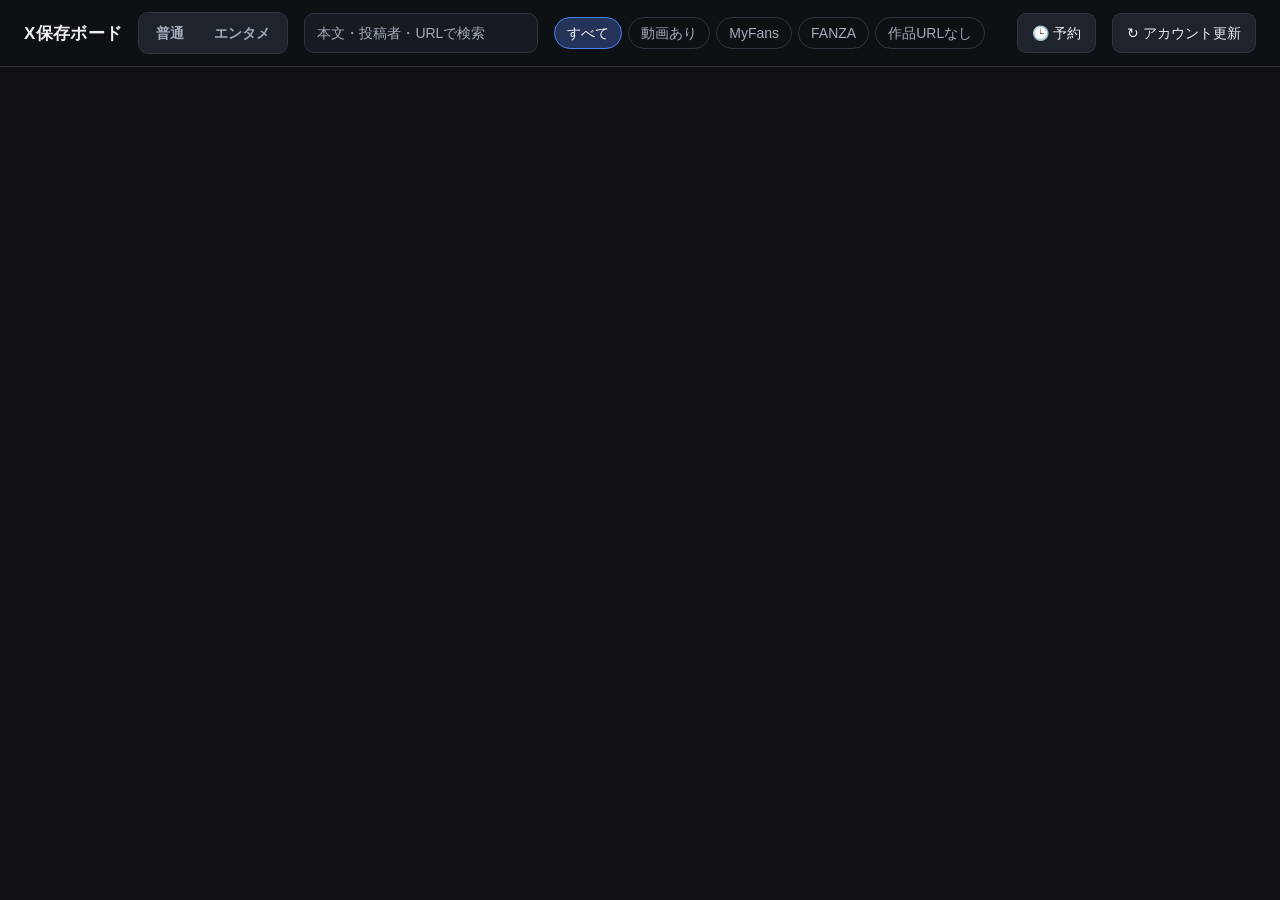
==== commit 4f3d1edd: "Add scheduled posting and split-work feature Scheduler loop posts due items from saved/_schedule.jso" ====
--- a/ui.html
+++ b/ui.html
@@ -143,6 +143,11 @@
 .boards a{padding:6px 14px;border-radius:7px;color:var(--muted,#9aa3b2);text-decoration:none;font-weight:600}
 .boards a:hover{color:#fff}
 .boards a[aria-current]{background:var(--accent);color:#fff}
+.srow{display:flex;gap:12px;align-items:flex-start;padding:12px 0;border-bottom:1px solid var(--border)}
+.srow .when{width:130px;flex:none;font-weight:600}
+.srow .main{flex:1;min-width:0}
+.srow .stx{color:var(--muted);display:-webkit-box;-webkit-line-clamp:2;-webkit-box-orient:vertical;overflow:hidden;margin:4px 0}
+#pat{background:var(--surface2);color:var(--text,#e8eaf0);border:1px solid var(--border);border-radius:8px;padding:6px 10px}
 </style>
 </head>
 <body>
@@ -152,6 +157,7 @@
   <input id="q" class="search" type="search" placeholder="本文・投稿者・URLで検索" aria-label="検索">
   <div class="chips" id="chips" role="group" aria-label="絞り込み"></div>
   <span class="count" id="count"></span>
+  <button class="btn" id="schedbtn">🕒 予約</button>
   <button class="btn" id="refprof" title="Xdeckのアカウント・グループ情報を取得し直す">↻ アカウント更新</button>
 </header>
 <main class="grid" id="grid"></main>
@@ -159,6 +165,7 @@
 <div class="scrim" id="scrim" hidden></div>
 <aside class="drawer" id="drawer" role="dialog" aria-label="作品の詳細" hidden></aside>
 <div class="modal" id="modal" role="dialog" aria-modal="true" aria-label="投稿を作成" hidden></div>
+<div class="modal" id="schedpanel" role="dialog" aria-modal="true" aria-label="予約投稿" hidden></div>
 <div id="toast" aria-live="polite"></div>
 
 <script>
@@ -244,7 +251,9 @@
         <button class="btn sm" data-copyurl="${esc(u.url)}">コピー</button><span class="note" style="margin:0">${fmt(u.added_at)}</span></div>`).join('')
         :'<div class="note">スレッドに MyFans / FANZA の URL を送ると、ここに表示されます。</div>'}</section>
       <section class="sec"><h3>保存した投稿(${w.posts.length}件)</h3>${w.posts.map(p=>`<div class="post">
-        <div class="meta"><b>${esc(p.author)}</b><span>🕒 保存 ${fmt(p.saved_at)}</span><a href="${esc(p.url)}" target="_blank" rel="noopener" style="color:#8ecdf8;font-size:12px">元の投稿</a></div>
+        <div class="meta"><b>${esc(p.author)}</b><span>🕒 保存 ${fmt(p.saved_at)}</span><a href="${esc(p.url)}" target="_blank" rel="noopener" style="color:#8ecdf8;font-size:12px">元の投稿</a>
+          ${p.discord&&p.discord.url?`<a href="${esc(p.discord.url)}" target="_blank" rel="noopener" style="color:#8ecdf8;font-size:12px">Discordで開く${p.discord.thread?'('+esc(p.discord.thread)+')':''}</a>`:''}
+          ${w.posts.length>1?`<button class="btn sm" data-split="${esc(p.id)}">✂ 別の作品に分ける</button>`:''}</div>
         <div class="text">${esc(p.text)}</div>
         ${p.videos.map(v=>`<video src="/files/${p.id}/${v}" controls preload="metadata"></video>
           <div class="actions"><button class="btn sm" data-copy="/copy/${p.id}/${v}" data-label="動画">🎬 動画をコピー</button></div>`).join('')}
@@ -258,7 +267,9 @@
   $('#dpost').onclick=()=>openPost(w);
   d.onclick=e=>{const b=e.target.closest('button');if(!b)return;
     if(b.dataset.copy)copyTo(b.dataset.copy,b.dataset.label);
-    if(b.dataset.copyurl)copyTo(`/copyurl/${w.work_id}/${encodeURIComponent(b.dataset.copyurl)}`,'URL');};
+    if(b.dataset.copyurl)copyTo(`/copyurl/${w.work_id}/${encodeURIComponent(b.dataset.copyurl)}`,'URL');
+    if(b.dataset.split&&confirm('この投稿を、いまの作品から切り離して別の作品にしますか?'))
+      api('/api/move',{method:'POST',body:JSON.stringify({id:b.dataset.split,to:''})}).then(async()=>{closeDrawer();await load();toast('別の作品に分けました ✓');}).catch(e=>toast('失敗: '+e.message,true));};
   try{
     const [h,ps]=await Promise.all([api('/api/history/'+w.work_id),profiles().catch(()=>[])]);
     const nm=id=>(ps.find(p=>p.id===id)||{}).name||id.slice(0,8);
@@ -278,7 +289,7 @@
   const media=mediaOf(w),vids=media.filter(m=>m.k==='v');
   const text0=((w.posts[0]||{}).text||'').replace(/\s*https?:\/\/\S+/g,'').trim();
   P={w,step:0,profile:'',profName:'',accQ:'',text:text0,orig:text0,rw:'idle',cands:[],media,sel:vids.length?[vids[Math.floor(Math.random()*vids.length)]]:[],
-     useEd:true,ed:{state:'idle'},edTok:0,params:structuredClone(DEF),post:{state:'idle'}};
+     useEd:true,ed:{state:'idle'},edTok:0,params:structuredClone(DEF),post:{state:'idle'},when:'now',at:defAt()};
   $('#modal').hidden=false;
   profiles().then(()=>{if(P&&P.step===0)renderPost();}).catch(e=>toast('アカウント一覧を取得できません: '+e.message,true));
   runRewrite();runEdit();renderPost();
@@ -375,11 +386,19 @@
   if(hasV&&P.useEd&&P.ed.state==='idle')b.push('動画が未加工です');
   return b;
 }
+function pad(n){return String(n).padStart(2,'0');}
+function toLocalInput(d){return `${d.getFullYear()}-${pad(d.getMonth()+1)}-${pad(d.getDate())}T${pad(d.getHours())}:${pad(d.getMinutes())}`;}
+function defAt(){const d=new Date(Date.now()+3600e3);d.setMinutes(0,0,0);return toLocalInput(d);}
+function fmtAt(s){const d=new Date(s);return `${d.getFullYear()}/${pad(d.getMonth()+1)}/${pad(d.getDate())} ${pad(d.getHours())}:${pad(d.getMinutes())}`;}
 function stepConfirm(){
   const po=P.post;
   if(po.state==='ok')return `<div class="result"><div style="font-size:42px">✅</div><h3>投稿しました</h3>
     <div class="note">${esc(P.profName)} ${po.link?'':'(投稿IDの取得はできませんでした)'}</div>
     <div class="row" style="justify-content:center;margin-top:16px">${po.link?`<a class="btn primary" href="${esc(po.link)}" target="_blank" rel="noopener">X で投稿を開く</a>`:''}
+      <button class="btn" id="pagain">別のアカウントで投稿する</button><button class="btn" id="pclose2">閉じる</button></div></div>`;
+  if(po.state==='sched')return `<div class="result"><div style="font-size:42px">🕒</div><h3>予約しました</h3>
+    <div class="note">${esc(P.profName)} / ${esc(fmtAt(po.at))} に投稿します<br>※ この時刻に Bot(このMac)が起動している必要があります</div>
+    <div class="row" style="justify-content:center;margin-top:16px"><button class="btn primary" id="pshowsched">予約一覧を見る</button>
       <button class="btn" id="pagain">別のアカウントで投稿する</button><button class="btn" id="pclose2">閉じる</button></div></div>`;
   const vid=P.sel.find(m=>m.k==='v'),imgs=P.sel.filter(m=>m.k==='i'),bl=blockers();
   const mediaHtml=vid?(P.useEd&&P.ed.state==='ok'?`<video src="${P.ed.info.url}" preload="metadata" controls></video>`:`<video src="/files/${vid.id}/${vid.name}" controls></video>`):imgs.map(m=>`<img src="/files/${m.id}/${m.name}" alt="">`).join('');
@@ -390,8 +409,12 @@
       <li>添付: ${vid?(P.useEd?'動画1本(加工版)':'動画1本(未加工)'):imgs.length?`画像${imgs.length}枚`:'なし'}</li></ul>
     ${bl.map(x=>`<div class="note" style="color:var(--warn)">! ${esc(x)}</div>`).join('')}
     ${po.state==='err'?`<div class="note" style="color:var(--err)">投稿に失敗しました: ${esc(po.err)}</div>`:''}
-    <div style="margin-top:16px"><button class="btn go block" id="psubmit" ${bl.length||po.state==='busy'?'disabled':''}>${po.state==='busy'?'投稿中…(最大1分ほどかかります)':`「${esc(P.profName||'アカウント')}」で投稿する`}</button>
-    <div class="note" style="text-align:center">このボタンを押すと、すぐに X へ公開されます</div></div>`;
+    <div class="field" style="margin-top:14px"><div class="l">投稿のタイミング</div>
+      <div class="row"><label><input type="radio" name="pwhen" value="now" ${P.when==='now'?'checked':''}> 今すぐ</label>
+      <label><input type="radio" name="pwhen" value="sched" ${P.when==='sched'?'checked':''}> 日時を指定して予約</label>
+      ${P.when==='sched'?`<input type="datetime-local" id="pat" value="${esc(P.at)}" step="60">`:''}</div></div>
+    <div style="margin-top:16px"><button class="btn go block" id="psubmit" ${bl.length||po.state==='busy'?'disabled':''}>${po.state==='busy'?(P.when==='sched'?'予約中…':'投稿中…(最大1分ほどかかります)'):P.when==='sched'?`「${esc(P.profName||'アカウント')}」で予約する`:`「${esc(P.profName||'アカウント')}」で投稿する`}</button>
+    <div class="note" style="text-align:center">${P.when==='sched'?'指定した時刻に自動で X へ公開されます(それまでは予約一覧から取り消せます)':'このボタンを押すと、すぐに X へ公開されます'}</div></div>`;
 }
 
 function bindPost(){
@@ -418,6 +441,9 @@
   const rd=$('#predo');if(rd)rd.onclick=()=>runEdit();
   m.querySelectorAll('[data-r]').forEach(i=>i.onchange=e=>{P.params[i.dataset.r][+i.dataset.i]=+e.target.value;});
   const ag=$('#pagain');if(ag)ag.onclick=()=>{P.post={state:'idle'};P.step=0;P.profile='';P.profName='';renderPost();};
+  m.querySelectorAll('input[name=pwhen]').forEach(r=>r.onchange=()=>{P.when=r.value;renderPost();});
+  const pa=$('#pat');if(pa)pa.onchange=e=>{P.at=e.target.value;renderPost();};
+  const ps=$('#pshowsched');if(ps)ps.onclick=()=>{closePost();openSched();};
   const sb=$('#psubmit');if(sb)sb.onclick=submitPost;
 }
 
@@ -426,6 +452,14 @@
   p.post={state:'busy'};renderPost();
   const vid=p.sel.find(m=>m.k==='v');
   const files=vid?[{id:vid.id,name:vid.name,edited:p.useEd}]:p.sel.map(m=>({id:m.id,name:m.name,edited:false}));
+  if(p.when==='sched'){
+    try{
+      if(!p.at||new Date(p.at)<=new Date())throw new Error('予約日時は現在より後にしてください');
+      await api('/api/schedule',{method:'POST',body:JSON.stringify({work_id:p.w.work_id,profile_id:p.profile,text:p.text.trim(),files,at:p.at})});
+      if(P!==p)return;p.post={state:'sched',at:p.at};refreshSchedCount();
+    }catch(e){if(P!==p)return;p.post={state:'err',err:e.message};}
+    renderPost();return;
+  }
   try{
     const o=await api('/api/post',{method:'POST',body:JSON.stringify({work_id:p.w.work_id,profile_id:p.profile,text:p.text.trim(),files})});
     if(o.code!==0)throw new Error(o.msg||JSON.stringify(o));
@@ -443,7 +477,34 @@
   renderPost();
 }
 
-document.addEventListener('keydown',e=>{if(e.key!=='Escape')return;if(!$('#modal').hidden)closePost();else if(openId)closeDrawer();});
+let SCHED=[];
+const SLBL={pending:['busy','予約中'],running:['busy','投稿中'],done:['ok','投稿済み'],failed:['err','失敗'],missed:['err','見送り(時刻に停止中)']};
+async function refreshSchedCount(){
+  try{SCHED=await api('/api/schedule');}catch(e){return;}
+  const n=SCHED.filter(x=>x.status==='pending'||x.status==='running').length;
+  $('#schedbtn').textContent='🕒 予約'+(n?` (${n})`:'');
+  if(!$('#schedpanel').hidden)drawSched();
+}
+function openSched(){$('#schedpanel').hidden=false;drawSched();refreshSchedCount();}
+function closeSched(){$('#schedpanel').hidden=true;}
+function drawSched(){
+  const pn=$('#schedpanel');
+  const rows=SCHED.map(x=>{const st=SLBL[x.status]||['',x.status];
+    return `<div class="srow"><div class="when">${esc(fmtAt(x.at))}</div><div class="main"><b>${esc(x.profile_name)}</b> ${badge(st[0],esc(st[1]))}
+      <div class="stx">${esc(x.text)}</div>${x.error?`<div class="note" style="color:var(--err)">${esc(x.error)}</div>`:''}
+      ${x.link?`<a href="${esc(x.link)}" target="_blank" rel="noopener">X で開く</a>`:''}</div>
+      <button class="btn sdel" data-s="${esc(x.id)}" ${x.status==='running'?'disabled':''}>${x.status==='pending'?'取り消す':'削除'}</button></div>`;}).join('');
+  pn.innerHTML=`<div class="sheet"><header><h2>予約投稿</h2><button class="iconbtn" id="sclose" aria-label="閉じる">✕</button></header>
+    <div class="content">${rows||'<div class="note">予約はありません。投稿画面の最後のステップで「日時を指定して予約」を選ぶと追加できます。</div>'}
+    <div class="note">予約時刻にこのMacで Bot が起動している必要があります。時刻を${30}分以上過ぎて起動した場合は、投稿せず「見送り」になります。</div></div></div>`;
+  $('#sclose').onclick=closeSched;
+  pn.querySelectorAll('.sdel').forEach(b=>b.onclick=async()=>{
+    try{await api('/api/schedule/'+b.dataset.s,{method:'DELETE'});}catch(e){toast('失敗: '+e.message,true);}refreshSchedCount();});
+}
+$('#schedbtn').onclick=openSched;
+$('#schedpanel').addEventListener('click',e=>{if(e.target.id==='schedpanel')closeSched();});
+setInterval(refreshSchedCount,30000);refreshSchedCount();
+document.addEventListener('keydown',e=>{if(e.key!=='Escape')return;if(!$('#schedpanel').hidden)closeSched();else if(!$('#modal').hidden)closePost();else if(openId)closeDrawer();});
 drawChips();
 // URL から直接開ける: #w=作品ID / #post=作品ID&step=2
 load().then(()=>{
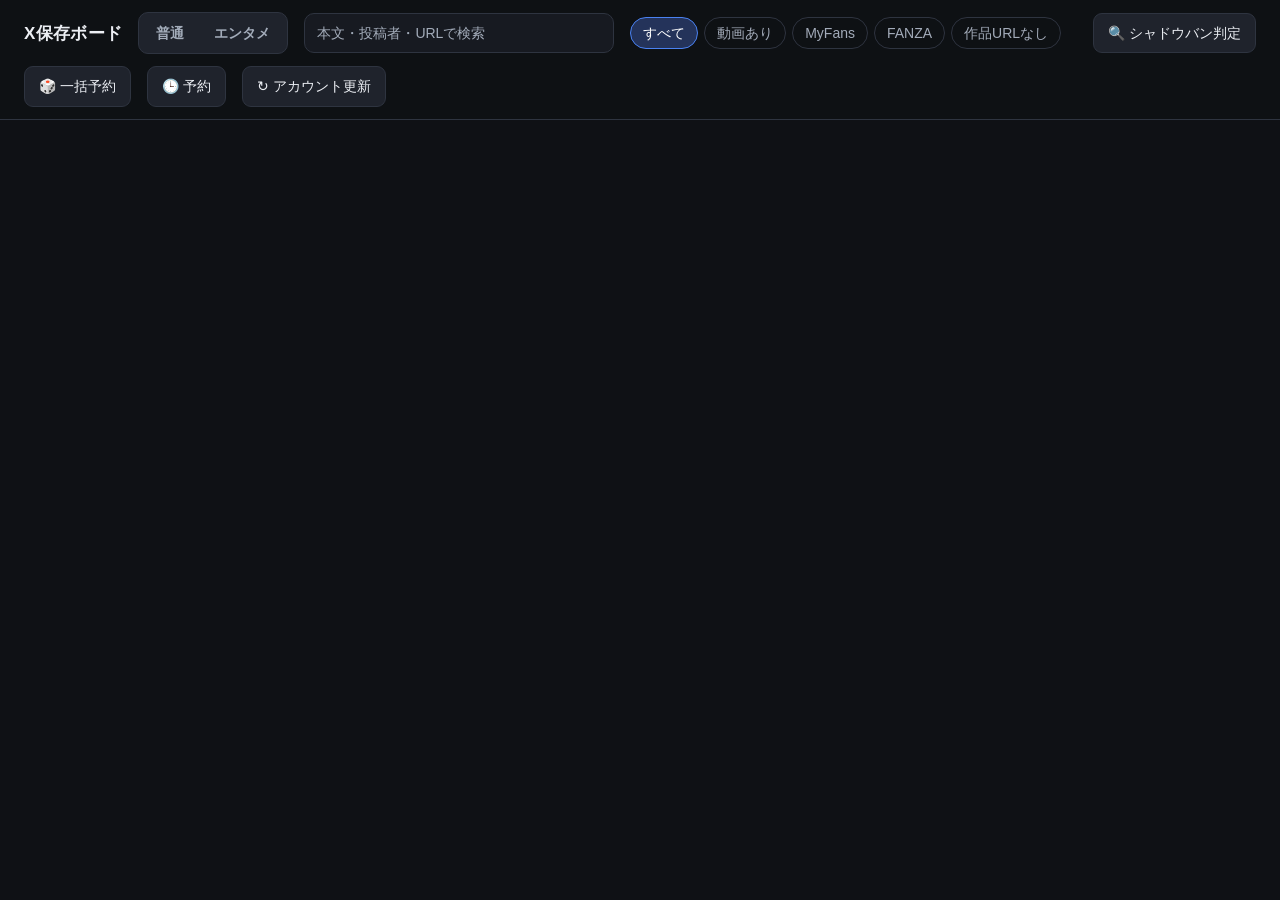
==== commit bb242c84: "Add bulk scheduling, imp alerts, shadowban check, account last/next post info Bulk schedule with ran" ====
--- a/ui.html
+++ b/ui.html
@@ -100,7 +100,7 @@
 textarea{min-height:170px;resize:vertical;line-height:1.7}
 .row{display:flex;align-items:center;gap:10px;flex-wrap:wrap}
 .status{display:inline-flex;align-items:center;gap:6px;font-size:12px;border-radius:999px;padding:2px 10px;border:1px solid var(--border);color:var(--muted)}
-.status.ok{color:var(--ok);border-color:#256b4d}.status.busy{color:var(--warn);border-color:#6b5320}.status.err{color:var(--err);border-color:#7a3333}
+.status.wait{color:#8ecdf8;border-color:#2f4a6b}.status.ok{color:var(--ok);border-color:#256b4d}.status.busy{color:var(--warn);border-color:#6b5320}.status.err{color:var(--err);border-color:#7a3333}
 .spin{width:12px;height:12px;border:2px solid currentColor;border-right-color:transparent;border-radius:50%;animation:sp .8s linear infinite}
 @keyframes sp{to{transform:rotate(360deg)}}
 .accs{max-height:300px;overflow:auto;border:1px solid var(--border);border-radius:10px}
@@ -148,6 +148,10 @@
 .srow .main{flex:1;min-width:0}
 .srow .stx{color:var(--muted);display:-webkit-box;-webkit-line-clamp:2;-webkit-box-orient:vertical;overflow:hidden;margin:4px 0}
 #pat{background:var(--surface2);color:var(--text,#e8eaf0);border:1px solid var(--border);border-radius:8px;padding:6px 10px}
+.tsel{background:var(--surface2);color:var(--text,#e8eaf0);border:1px solid var(--border);border-radius:8px;padding:7px 10px;font-size:14px}
+.chipsrow{flex-wrap:wrap}
+.lastp{margin-left:auto;color:var(--muted);font-size:12px;font-weight:400}
+.sbb{margin-left:6px}.sbt{font-size:12px;color:var(--muted);margin-left:4px}
 </style>
 </head>
 <body>
@@ -157,6 +161,8 @@
   <input id="q" class="search" type="search" placeholder="本文・投稿者・URLで検索" aria-label="検索">
   <div class="chips" id="chips" role="group" aria-label="絞り込み"></div>
   <span class="count" id="count"></span>
+  <button class="btn" id="sbbtn">🔍 シャドウバン判定</button>
+  <button class="btn" id="bulkbtn">🎲 一括予約</button>
   <button class="btn" id="schedbtn">🕒 予約</button>
   <button class="btn" id="refprof" title="Xdeckのアカウント・グループ情報を取得し直す">↻ アカウント更新</button>
 </header>
@@ -166,6 +172,8 @@
 <aside class="drawer" id="drawer" role="dialog" aria-label="作品の詳細" hidden></aside>
 <div class="modal" id="modal" role="dialog" aria-modal="true" aria-label="投稿を作成" hidden></div>
 <div class="modal" id="schedpanel" role="dialog" aria-modal="true" aria-label="予約投稿" hidden></div>
+<div class="modal" id="bulkpanel" role="dialog" aria-modal="true" aria-label="一括予約" hidden></div>
+<div class="modal" id="sbpanel" role="dialog" aria-modal="true" aria-label="シャドウバン判定" hidden></div>
 <div id="toast" aria-live="polite"></div>
 
 <script>
@@ -345,7 +353,7 @@
   const groups=[...new Set(list.map(p=>p.group))];
   return `<div class="field"><div class="row" style="justify-content:space-between;margin-bottom:6px"><label class="l" for="paccq" style="margin:0">投稿するアカウント</label><button class="btn" id="pref" style="padding:4px 10px">↻ 更新</button></div>
     <input id="paccq" type="text" placeholder="名前・グループで絞り込み" value="${esc(P.accQ)}"></div>
-    ${!PROFILES?'<div class="note">アカウント一覧を読み込み中…</div>':`<div class="accs" role="radiogroup" aria-label="アカウント">${groups.map(g=>`<div class="grp">${esc(g)}</div>${list.filter(p=>p.group===g).map(p=>`<button class="acc" role="radio" aria-checked="${P.profile===p.id}" data-p="${p.id}"><span class="mark"></span>${esc(p.name)}</button>`).join('')}`).join('')||'<div class="note" style="padding:12px">該当なし</div>'}</div>`}
+    ${!PROFILES?'<div class="note">アカウント一覧を読み込み中…</div>':`<div class="accs" role="radiogroup" aria-label="アカウント">${groups.map(g=>`<div class="grp">${esc(g)}</div>${list.filter(p=>p.group===g).map(p=>`<button class="acc" role="radio" aria-checked="${P.profile===p.id}" data-p="${p.id}"><span class="mark"></span>${esc(p.name)} ${sbBadge(p)}<span class="lastp">${esc(lastTxt(p))}</span></button>`).join('')}`).join('')||'<div class="note" style="padding:12px">該当なし</div>'}</div>`}
     <div class="note">${P.profile?`選択中: <b>${esc(P.profName)}</b>`:'アカウントを選んでください'}</div>`;
 }
 function stepText(){
@@ -386,6 +394,12 @@
   if(hasV&&P.useEd&&P.ed.state==='idle')b.push('動画が未加工です');
   return b;
 }
+const SBI={ok:['🟢','問題なし'],warn:['🟡','注意'],bad:['🔴','規制の疑い'],unknown:['⚪','判定不能']};
+function sbBadge(p){if(!p.sb)return '<span class="sbb" title="未判定">⚫</span>';const i=SBI[p.sb.level]||SBI.unknown;
+  const tip=`${p.sb.label}${p.sb.flags&&p.sb.flags.length?'('+p.sb.flags.join('・')+')':''} ${p.sb.checked_at.slice(5,16).replace('T',' ')}${p.sb.error?' '+p.sb.error:''}`;
+  return `<span class="sbb" title="${esc(tip)}">${i[0]}</span><span class="sbt">${esc(p.sb.label)}${p.sb.flags&&p.sb.flags.length?`:${esc(p.sb.flags.join("・"))}`:p.sb.error?`:${esc(p.sb.error)}`:''}</span>`;}
+function lastTxt(p){const l=p.last?`前回 ${fmtAt(p.last).slice(5)}`:'前回 なし';
+  return p.next?`${l} ／ 予約 ${fmtAt(p.next).slice(5)}${p.next_n>1?`(他${p.next_n-1}件)`:''}`:l;}
 function pad(n){return String(n).padStart(2,'0');}
 function toLocalInput(d){return `${d.getFullYear()}-${pad(d.getMonth()+1)}-${pad(d.getDate())}T${pad(d.getHours())}:${pad(d.getMinutes())}`;}
 function defAt(){const d=new Date(Date.now()+3600e3);d.setMinutes(0,0,0);return toLocalInput(d);}
@@ -394,6 +408,7 @@
   const po=P.post;
   if(po.state==='ok')return `<div class="result"><div style="font-size:42px">✅</div><h3>投稿しました</h3>
     <div class="note">${esc(P.profName)} ${po.link?'':'(投稿IDの取得はできませんでした)'}</div>
+    ${po.imp?`<div class="note">🔔 ${po.imp.toLocaleString()}インプに達したら Discord に通知します</div>`:''}
     <div class="row" style="justify-content:center;margin-top:16px">${po.link?`<a class="btn primary" href="${esc(po.link)}" target="_blank" rel="noopener">X で投稿を開く</a>`:''}
       <button class="btn" id="pagain">別のアカウントで投稿する</button><button class="btn" id="pclose2">閉じる</button></div></div>`;
   if(po.state==='sched')return `<div class="result"><div style="font-size:42px">🕒</div><h3>予約しました</h3>
@@ -473,24 +488,175 @@
     if(job&&(job.failed>0||job.state==='failed'||job.state==='error'))throw new Error((job.error)||'Xdeck 側で投稿に失敗しました');
     const label=((job&&job.steps&&job.steps[0]||{}).label||'').replace('@',''),tid=job&&job.tweet_id;
     p.post={state:'ok',link:label&&tid?`https://x.com/${label}/status/${tid}`:''};
+    if(p.post.link)api('/api/imp_alert',{method:'POST',body:JSON.stringify({url:p.post.link})}).then(r=>{if(P===p){p.post.imp=r.ok?r.target:0;renderPost();}}).catch(()=>{});
   }catch(e){if(P!==p)return;p.post={state:'err',err:e.message};}
   renderPost();
 }
 
+/* ===== 一括予約 ===== */
+let BK=null;
+async function openBulk(){
+  const t=new Date(Date.now()+3600e3);t.setMinutes(t.getMinutes()<30?30:60,0,0);
+  const day=ymd(new Date());
+  BK={sel:new Set(),q:'',sd:day,st:hm(t),ed:day,et:'23:30',per:1,state:'form',preset:''};
+  if(BK.st>=BK.et){BK.sd=BK.ed=ymd(new Date(Date.now()+864e5));BK.st='10:00';BK.et='22:00';}
+  $('#bulkpanel').hidden=false;drawBulk();
+  try{await profiles();}catch(e){toast('アカウント一覧を取得できません: '+e.message,true);}
+  if(BK)drawBulk();
+}
+const WD='日月火水木金土';
+function ymd(d){return `${d.getFullYear()}-${pad(d.getMonth()+1)}-${pad(d.getDate())}`;}
+function hm(d){return `${pad(d.getHours())}:${pad(d.getMinutes())}`;}
+function dayOpts(){const o=[],n=new Date();for(let i=0;i<15;i++){const d=new Date(n.getFullYear(),n.getMonth(),n.getDate()+i);
+  o.push({v:ymd(d),l:`${d.getMonth()+1}/${d.getDate()}(${WD[d.getDay()]})${i===0?' 今日':i===1?' 明日':i===2?' 明後日':''}`});}return o;}
+const TIMES=Array.from({length:48},(_,i)=>`${pad(i>>1)}:${i%2?'30':'00'}`);
+const BPRE=[['朝','06:00','10:00'],['昼','11:00','14:00'],['夕方','17:00','20:00'],['夜','20:00','24:00'],['終日','08:00','23:30']];
+const bStart=B=>`${B.sd}T${B.st}`,bEnd=B=>`${B.ed}T${B.et}`;
+function applyPre(B,pre){B.preset=pre[0];B.st=pre[1];B.ed=B.sd;
+  if(pre[2]==='24:00'){B.et='00:00';const d=new Date(B.sd+'T00:00');d.setDate(d.getDate()+1);B.ed=ymd(d);}else B.et=pre[2];}
+function dsel(id,val){return `<select id="${id}" class="tsel">${dayOpts().map(o=>`<option value="${o.v}" ${o.v===val?'selected':''}>${o.l}</option>`).join('')}</select>`;}
+function tsel(id,val){return `<select id="${id}" class="tsel">${TIMES.map(t=>`<option ${t===val?'selected':''}>${t}</option>`).join('')}</select>`;}
+function bSummary(B){const a=new Date(bStart(B)),b=new Date(bEnd(B)),mins=(b-a)/6e4;
+  if(!(mins>0))return '⚠ 終了は開始より後にしてください';
+  const f=d=>`${d.getMonth()+1}/${d.getDate()}(${WD[d.getDay()]}) ${hm(d)}`;
+  return `${f(a)} 〜 ${f(b)}(${mins>=60?Math.floor(mins/60)+'時間'+(mins%60?mins%60+'分':''):mins+'分'})の間でランダムに投稿`;}
+function closeBulk(){BK=null;$('#bulkpanel').hidden=true;$('#bulkpanel').innerHTML='';}
+function drawBulk(){
+  const pn=$('#bulkpanel'),B=BK;if(!B)return;
+  let body='';
+  if(B.state==='form'){
+    const ps=PROFILES||[],q=B.q.toLowerCase(),list=ps.filter(p=>!q||p.name.toLowerCase().includes(q)||p.group.includes(q));
+    const groups=[...new Set(list.map(p=>p.group))];
+    const n=B.sel.size,total=n*B.per;
+    body=`<div class="field"><div class="row" style="justify-content:space-between;margin-bottom:6px"><div class="l" style="margin:0">アカウント(${n}件選択中)</div>
+        <div class="row"><button class="btn" id="ball" style="padding:4px 10px">表示中を全選択</button><button class="btn" id="bnone" style="padding:4px 10px">解除</button></div></div>
+      <input id="bq" type="text" placeholder="名前・グループで絞り込み" value="${esc(B.q)}"></div>
+      <div class="accs" style="max-height:260px;overflow:auto">${!PROFILES?'<div class="note">読み込み中…</div>':groups.map(g=>`<div class="grp">${esc(g)}</div>${list.filter(p=>p.group===g).map(p=>`<button class="acc" role="checkbox" aria-checked="${B.sel.has(p.id)}" data-b="${p.id}"><span class="mark"></span>${esc(p.name)} ${sbBadge(p)}<span class="lastp">${esc(lastTxt(p))}</span></button>`).join('')}`).join('')}</div>
+      <div class="note" style="margin-top:8px">⚫=未判定 🟢=問題なし 🟡=注意(理由を併記) 🔴=規制の疑い(判定は上部の「🔍 シャドウバン判定」から)</div>
+      <div class="field" style="margin-top:14px"><div class="l">投稿する時間帯</div>
+        <div class="row" style="margin-bottom:8px"><span class="note" style="margin:0">日付</span>${dsel('bsd',B.sd)}</div>
+        <div class="row chipsrow" style="margin-bottom:8px"><span class="note" style="margin:0">よく使う時間帯</span>${BPRE.map(x=>`<button class="chip" data-pre="${x[0]}" aria-pressed="${B.preset===x[0]}">${x[0]} ${x[1]}〜${x[2]}</button>`).join('')}</div>
+        <div class="row"><span class="note" style="margin:0">細かく指定</span>${tsel('bst',B.st)} 〜 ${dsel('bed',B.ed)}${tsel('bet',B.et)}</div>
+        <div class="note" style="margin-top:6px">${esc(bSummary(B))}</div></div>
+      <div class="field"><div class="l">1アカウントあたりの投稿数</div><input type="number" id="bper" min="1" max="20" value="${B.per}" style="width:90px"></div>
+      <div class="note">作品はボードの中からランダムに選びます(同じアカウントで投稿・予約済みの作品は除外)。本文のリライトと動画加工も自動で行います。合計 <b>${total}</b> 件を、指定の時間帯の中でランダムな時刻に予約します。</div>
+      <div style="margin-top:14px"><button class="btn go block" id="brun" ${n&&new Date(bEnd(B))>new Date(bStart(B))?'':'disabled'}>${total}件を一括予約する</button></div>`;
+  }else if(B.state==='busy'){
+    const st=B.st||{total:0,done:0};
+    body=`<div class="result"><div class="spin" style="margin:12px auto"></div><h3>予約を作成中…</h3>
+      <div class="note">${st.done} / ${st.total||'?'} 件(リライトと動画加工に時間がかかります。この画面を閉じても処理は続きます)</div></div>`;
+  }else{
+    const st=B.st;
+    body=`<div class="result"><div style="font-size:42px">${st.errors.length&&!st.done?'⚠️':'✅'}</div><h3>${st.total-st.errors.length}件を予約しました</h3>
+      ${[...st.notes,...st.errors].map(x=>`<div class="note" style="color:var(--warn)">${esc(x)}</div>`).join('')}
+      <div class="row" style="justify-content:center;margin-top:16px"><button class="btn primary" id="bshow">予約一覧で確認・取り消し</button><button class="btn" id="bclose2">閉じる</button></div></div>`;
+  }
+  const oldAcc=pn.querySelector('.accs'),keepTop=oldAcc?oldAcc.scrollTop:0,oldContent=pn.querySelector('.content'),keepC=oldContent?oldContent.scrollTop:0;
+  pn.innerHTML=`<div class="sheet"><header><h2>一括予約</h2><button class="iconbtn" id="bclose" aria-label="閉じる">✕</button></header><div class="content">${body}</div></div>`;
+  const na=pn.querySelector('.accs');if(na)na.scrollTop=keepTop;const nc=pn.querySelector('.content');if(nc)nc.scrollTop=keepC;
+  $('#bclose').onclick=closeBulk;
+  const c2=$('#bclose2');if(c2)c2.onclick=closeBulk;
+  const sh=$('#bshow');if(sh)sh.onclick=()=>{closeBulk();openSched();};
+  pn.querySelectorAll('[data-b]').forEach(b=>b.onclick=()=>{B.sel.has(b.dataset.b)?B.sel.delete(b.dataset.b):B.sel.add(b.dataset.b);drawBulk();});
+  const bq=$('#bq');if(bq)bq.oninput=e=>{B.q=e.target.value;const pos=e.target.selectionStart;drawBulk();const n=$('#bq');n.focus();n.setSelectionRange(pos,pos);};
+  const vis=()=>(PROFILES||[]).filter(p=>!B.q||p.name.toLowerCase().includes(B.q.toLowerCase())||p.group.includes(B.q)).map(p=>p.id);
+  const ba=$('#ball');if(ba)ba.onclick=()=>{vis().forEach(i=>B.sel.add(i));drawBulk();};
+  const bn=$('#bnone');if(bn)bn.onclick=()=>{B.sel.clear();drawBulk();};
+  const bsd=$('#bsd');if(bsd)bsd.onchange=e=>{const old=B.sd;B.sd=e.target.value;
+    // 開始日を変えたら、終了日も同じ日数ぶんずらす(日をまたぐ設定を保つ)
+    const diff=(new Date(B.ed)-new Date(old))/864e5;const d=new Date(B.sd);d.setDate(d.getDate()+diff);B.ed=ymd(d);drawBulk();};
+  const bs=$('#bst');if(bs)bs.onchange=e=>{B.st=e.target.value;B.preset='';drawBulk();};
+  const be=$('#bed');if(be)be.onchange=e=>{B.ed=e.target.value;B.preset='';drawBulk();};
+  const bt=$('#bet');if(bt)bt.onchange=e=>{B.et=e.target.value;B.preset='';drawBulk();};
+  pn.querySelectorAll('[data-pre]').forEach(b=>b.onclick=()=>{applyPre(B,BPRE.find(x=>x[0]===b.dataset.pre));drawBulk();});
+  const bp=$('#bper');if(bp)bp.onchange=e=>{B.per=Math.min(20,Math.max(1,+e.target.value||1));drawBulk();};
+  const br=$('#brun');if(br)br.onclick=runBulk;
+}
+/* ===== シャドウバン判定 ===== */
+let SB=null;
+async function openSb(){
+  SB={sel:new Set(),q:'',busy:null};
+  $('#sbpanel').hidden=false;drawSb();
+  try{PROFILES=await api('/api/profiles');}catch(e){toast('アカウント一覧を取得できません: '+e.message,true);}
+  if(SB)drawSb();
+}
+function closeSb(){SB=null;$('#sbpanel').hidden=true;$('#sbpanel').innerHTML='';}
+function drawSb(){
+  const pn=$('#sbpanel'),B=SB;if(!B)return;
+  const ps=PROFILES||[],q=B.q.toLowerCase(),list=ps.filter(p=>!q||p.name.toLowerCase().includes(q)||p.group.includes(q));
+  const groups=[...new Set(list.map(p=>p.group))],n=B.sel.size;
+  const cnt=l=>ps.filter(p=>p.sb&&p.sb.level===l).length;
+  const oldAcc=pn.querySelector('.accs'),keep=oldAcc?oldAcc.scrollTop:0;
+  pn.innerHTML=`<div class="sheet"><header><h2>シャドウバン判定</h2><button class="iconbtn" id="sbclose" aria-label="閉じる">✕</button></header><div class="content">
+    <div class="note" style="margin-top:0">🟢 ${cnt('ok')} / 🟡 ${cnt('warn')} / 🔴 ${cnt('bad')} / ⚪ ${cnt('unknown')} / ⚫ 未判定 ${ps.filter(p=>!p.sb).length}</div>
+    <div class="field"><div class="row" style="justify-content:space-between;margin-bottom:6px"><div class="l" style="margin:0">アカウント(${n}件選択中)</div>
+      <div class="row"><button class="btn" id="sball" style="padding:4px 10px">表示中を全選択</button><button class="btn" id="sbunj" style="padding:4px 10px">未判定だけ選択</button><button class="btn" id="sbnone" style="padding:4px 10px">解除</button></div></div>
+      <input id="sbq" type="text" placeholder="名前・グループで絞り込み" value="${esc(B.q)}"></div>
+    <div class="accs" style="max-height:340px;overflow:auto">${!PROFILES?'<div class="note">読み込み中…</div>':groups.map(g=>`<div class="grp">${esc(g)}</div>${list.filter(p=>p.group===g).map(p=>`<button class="acc" role="checkbox" aria-checked="${B.sel.has(p.id)}" data-sb="${p.id}"><span class="mark"></span>${esc(p.name)} ${sbBadge(p)}<span class="lastp">${p.sb?esc('判定 '+p.sb.checked_at.slice(5,16).replace('T',' ')):''}</span></button>`).join('')}`).join('')}</div>
+    <div style="margin-top:14px"><button class="btn go block" id="sbrun" ${n&&!B.busy?'':'disabled'}>${B.busy?`判定中 ${B.busy.done}/${B.busy.total}…`:`${n}件をシャドウバン判定する`}</button>
+    <div class="note" style="text-align:center">1件あたり約20秒かかります。判定は Xdeck が、対象とは別のアカウントの通信で行います。この画面を閉じても処理は続きます。</div></div></div></div>`;
+  const na=pn.querySelector('.accs');if(na)na.scrollTop=keep;
+  $('#sbclose').onclick=closeSb;
+  pn.querySelectorAll('[data-sb]').forEach(b=>b.onclick=()=>{B.sel.has(b.dataset.sb)?B.sel.delete(b.dataset.sb):B.sel.add(b.dataset.sb);drawSb();});
+  const vis=()=>list.map(p=>p.id);
+  $('#sball').onclick=()=>{vis().forEach(i=>B.sel.add(i));drawSb();};
+  $('#sbunj').onclick=()=>{B.sel.clear();list.filter(p=>!p.sb).forEach(p=>B.sel.add(p.id));drawSb();};
+  $('#sbnone').onclick=()=>{B.sel.clear();drawSb();};
+  $('#sbq').oninput=e=>{B.q=e.target.value;const pos=e.target.selectionStart;drawSb();const t=$('#sbq');t.focus();t.setSelectionRange(pos,pos);};
+  $('#sbrun').onclick=runSb;
+}
+async function runSb(){
+  const B=SB;if(!B||!B.sel.size||B.busy)return;
+  try{
+    const o=await api('/api/shadowban',{method:'POST',body:JSON.stringify({profile_ids:[...B.sel]})});
+    B.busy={done:0,total:B.sel.size};drawSb();
+    for(;;){
+      await new Promise(r=>setTimeout(r,3000));
+      const st=await api('/api/shadowban/'+o.job);
+      B.busy={done:st.done,total:st.total};
+      PROFILES=await api('/api/profiles');
+      if(st.state!=='running')break;
+      if(SB===B)drawSb();
+    }
+    toast('シャドウバン判定が完了しました ✓');
+    if(SB===B){B.busy=null;B.sel.clear();drawSb();}
+  }catch(e){if(SB===B){B.busy=null;drawSb();}toast('判定に失敗: '+e.message,true);}
+}
+$('#sbbtn').onclick=openSb;
+$('#sbpanel').addEventListener('click',e=>{if(e.target.id==='sbpanel')closeSb();});
+async function runBulk(){
+  const B=BK;if(!B||B.sel.size===0)return;
+  try{
+    const o=await api('/api/bulk',{method:'POST',body:JSON.stringify({profile_ids:[...B.sel],start:bStart(B),end:bEnd(B),per:B.per})});
+    B.state='busy';B.st={total:0,done:0};drawBulk();
+    for(;;){
+      await new Promise(r=>setTimeout(r,2000));
+      if(BK!==B){refreshSchedCount();return;}
+      const st=await api('/api/bulk/'+o.job);B.st=st;
+      if(st.state!=='running'){B.state='done';break;}
+      drawBulk();
+    }
+    refreshSchedCount();drawBulk();
+  }catch(e){if(BK===B){B.state='form';drawBulk();}toast('失敗: '+e.message,true);}
+}
+$('#bulkbtn').onclick=openBulk;
+$('#bulkpanel').addEventListener('click',e=>{if(e.target.id==='bulkpanel')closeBulk();});
 let SCHED=[];
-const SLBL={pending:['busy','予約中'],running:['busy','投稿中'],done:['ok','投稿済み'],failed:['err','失敗'],missed:['err','見送り(時刻に停止中)']};
+const SLBL={pending:['wait','🕒 待機中(時刻になると投稿)'],running:['busy','投稿中'],done:['ok','投稿済み'],failed:['err','失敗'],missed:['err','見送り(時刻に停止中)']};
 async function refreshSchedCount(){
   try{SCHED=await api('/api/schedule');}catch(e){return;}
   const n=SCHED.filter(x=>x.status==='pending'||x.status==='running').length;
   $('#schedbtn').textContent='🕒 予約'+(n?` (${n})`:'');
   if(!$('#schedpanel').hidden)drawSched();
 }
+function remain(at){const m=Math.round((new Date(at)-Date.now())/6e4);
+  if(m<=0)return 'まもなく';if(m<60)return `あと${m}分`;const h=Math.floor(m/60);return h<24?`あと${h}時間${m%60}分`:`あと${Math.floor(h/24)}日${h%24}時間`;}
 function openSched(){$('#schedpanel').hidden=false;drawSched();refreshSchedCount();}
 function closeSched(){$('#schedpanel').hidden=true;}
 function drawSched(){
   const pn=$('#schedpanel');
   const rows=SCHED.map(x=>{const st=SLBL[x.status]||['',x.status];
-    return `<div class="srow"><div class="when">${esc(fmtAt(x.at))}</div><div class="main"><b>${esc(x.profile_name)}</b> ${badge(st[0],esc(st[1]))}
+    return `<div class="srow"><div class="when">${esc(fmtAt(x.at))}${x.status==='pending'?`<div class="note" style="margin:2px 0 0">${esc(remain(x.at))}</div>`:''}</div><div class="main"><b>${esc(x.profile_name)}</b> ${badge(st[0],esc(st[1]))}
       <div class="stx">${esc(x.text)}</div>${x.error?`<div class="note" style="color:var(--err)">${esc(x.error)}</div>`:''}
       ${x.link?`<a href="${esc(x.link)}" target="_blank" rel="noopener">X で開く</a>`:''}</div>
       <button class="btn sdel" data-s="${esc(x.id)}" ${x.status==='running'?'disabled':''}>${x.status==='pending'?'取り消す':'削除'}</button></div>`;}).join('');
@@ -504,7 +670,7 @@
 $('#schedbtn').onclick=openSched;
 $('#schedpanel').addEventListener('click',e=>{if(e.target.id==='schedpanel')closeSched();});
 setInterval(refreshSchedCount,30000);refreshSchedCount();
-document.addEventListener('keydown',e=>{if(e.key!=='Escape')return;if(!$('#schedpanel').hidden)closeSched();else if(!$('#modal').hidden)closePost();else if(openId)closeDrawer();});
+document.addEventListener('keydown',e=>{if(e.key!=='Escape')return;if(!$('#sbpanel').hidden)closeSb();else if(!$('#bulkpanel').hidden)closeBulk();else if(!$('#schedpanel').hidden)closeSched();else if(!$('#modal').hidden)closePost();else if(openId)closeDrawer();});
 drawChips();
 // URL から直接開ける: #w=作品ID / #post=作品ID&step=2
 load().then(()=>{
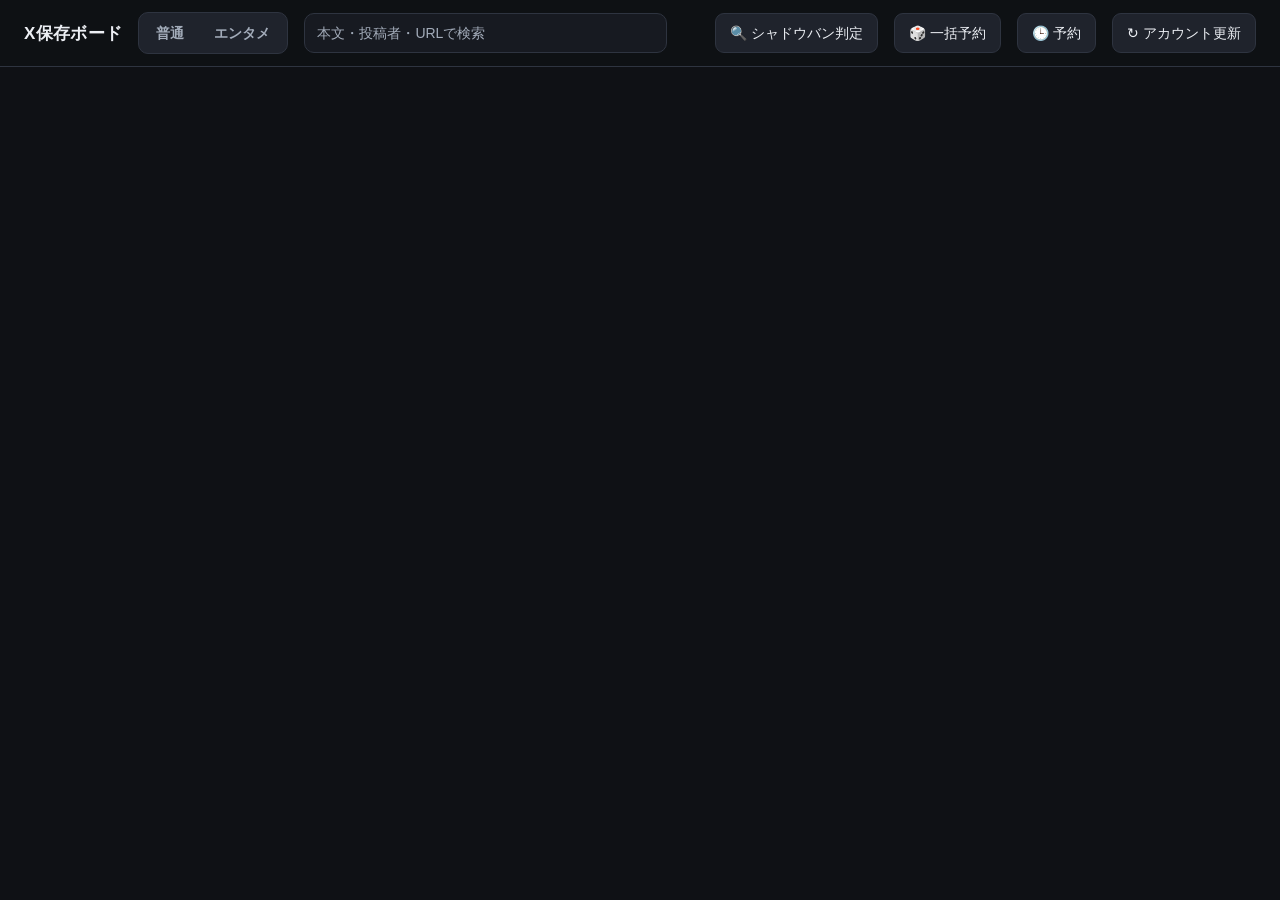
==== commit f81fb5b3: "Add affiliate link field, MyFans affiliate page button, and work deletion (to _trash) Co-Authored-By" ====
--- a/ui.html
+++ b/ui.html
@@ -152,6 +152,8 @@
 .chipsrow{flex-wrap:wrap}
 .lastp{margin-left:auto;color:var(--muted);font-size:12px;font-weight:400}
 .sbb{margin-left:6px}.sbt{font-size:12px;color:var(--muted);margin-left:4px}
+.affrow{display:flex;gap:8px}.affrow input{flex:1;min-width:0;background:var(--surface2);color:var(--text,#e8eaf0);border:1px solid var(--border);border-radius:9px;padding:9px 12px}
+.btn.danger{color:var(--err);border-color:#7a3333}.btn.danger:hover:not(:disabled){background:#3a1f22}
 </style>
 </head>
 <body>
@@ -254,6 +256,11 @@
   d.innerHTML=`<header><h2>作品の詳細</h2><span class="note" style="margin:0">作成 ${fmt(w.created_at)} ・ 更新 ${fmt(w.updated_at)}</span>
       <button class="iconbtn" id="dclose" aria-label="閉じる">✕</button></header>
     <div class="scroll">
+      ${IS_ENT?'':`<section class="sec"><h3>アフィリエイトリンク</h3>
+        <div class="affrow"><input id="aff" type="url" inputmode="url" placeholder="MyFansで作成したURLを貼り付け" value="${esc(w.affiliate||'')}" aria-label="アフィリエイトリンク">
+          <button class="btn primary" id="affsave">保存</button><button class="btn" id="affcopy" ${w.affiliate?'':'disabled'}>コピー</button></div>
+        <div class="row" style="margin-top:8px"><button class="btn primary" id="affopen">↗ MyFansアフィリンクを作成</button></div>
+        <div class="note" id="affnote">${w.affiliate?'':'「MyFansアフィリンクを作成」を押すと作成ページが開きます。できたリンクをここに貼り付けて「保存」を押してください。'}</div></section>`}
       <section class="sec"><h3>作品URL</h3>${w.urls.length?w.urls.map(u=>`<div class="urlrow"><span class="site ${u.site}">${u.site}</span>
         <a href="${esc(u.url)}" target="_blank" rel="noopener">${esc(u.url)}</a>
         <button class="btn sm" data-copyurl="${esc(u.url)}">コピー</button><span class="note" style="margin:0">${fmt(u.added_at)}</span></div>`).join('')
@@ -269,10 +276,39 @@
           <div class="actions"><button class="btn sm" data-copy="/copy/${p.id}/${m}" data-label="画像">🖼 画像をコピー</button></div>`).join('')}
         <div class="actions"><button class="btn sm" data-copy="/copytext/${p.id}" data-label="本文">📝 本文をコピー</button></div></div>`).join('')}</section>
       <section class="sec"><h3>投稿履歴</h3><div id="hist" class="note">読み込み中…</div></section>
+      <section class="sec"><button class="btn danger" id="delwork">🗑 この作品を削除</button></section>
     </div>
     <footer><button class="btn primary block" id="dpost">📤 この作品を X に投稿する</button></footer>`;
   $('#dclose').onclick=closeDrawer;
   $('#dpost').onclick=()=>openPost(w);
+  $('#delwork').onclick=async()=>{
+    const n=w.posts.length;
+    if(!confirm(`この作品(保存した投稿${n}件)を削除しますか?\n\n・ボードから消えます\n・ファイルは saved/_trash/ に移動されます(完全には削除されません)\n・予約投稿が入っている場合は、予約一覧から別に取り消してください`))return;
+    try{await api('/api/delete_work',{method:'POST',body:JSON.stringify({work_id:w.work_id})});closeDrawer();await load();toast('作品を削除しました(_trash に移動)');}
+    catch(e){toast('削除に失敗: '+e.message,true);}
+  };
+  const aff=$('#aff');
+  if(aff){
+    const note=$('#affnote'),cp=$('#affcopy');
+    const save=async()=>{
+      const v=aff.value.trim();
+      try{
+        const r=await api('/api/affiliate',{method:'POST',body:JSON.stringify({work_id:w.work_id,url:v})});
+        w.affiliate=r.affiliate;cp.disabled=!r.affiliate;
+        note.textContent=r.affiliate?'保存しました ✓':'削除しました';toast(r.affiliate?'アフィリエイトリンクを保存しました ✓':'アフィリエイトリンクを削除しました');
+      }catch(e){note.textContent='保存に失敗: '+e.message;toast('保存に失敗: '+e.message,true);}
+    };
+    $('#affsave').onclick=save;
+    $('#affopen').onclick=async()=>{
+      const mf=(w.urls||[]).find(u=>u.site==='MyFans');
+      if(mf){
+        try{const r=await fetch(`/copyurl/${w.work_id}/${encodeURIComponent(mf.url)}`,{method:'POST'});if(!r.ok)throw 0;toast('作品URLをコピーしました。作成ページに貼り付けてください ✓');}
+        catch{toast('作品URLのコピーに失敗しました',true);}
+      }else toast('この作品にはMyFansのURLがありません(作成ページだけ開きます)');
+      window.open('https://www.affiliate.myfans.jp/affiliates/url','_blank','noopener');};
+    aff.addEventListener('keydown',e=>{if(e.key==='Enter')save();});
+    cp.onclick=async()=>{try{await navigator.clipboard.writeText(w.affiliate);toast('アフィリエイトリンクをコピーしました ✓');}catch{toast('コピーに失敗しました',true);}};
+  }
   d.onclick=e=>{const b=e.target.closest('button');if(!b)return;
     if(b.dataset.copy)copyTo(b.dataset.copy,b.dataset.label);
     if(b.dataset.copyurl)copyTo(`/copyurl/${w.work_id}/${encodeURIComponent(b.dataset.copyurl)}`,'URL');
@@ -641,6 +677,8 @@
 }
 $('#bulkbtn').onclick=openBulk;
 $('#bulkpanel').addEventListener('click',e=>{if(e.target.id==='bulkpanel')closeBulk();});
+const IS_ENT=__ENT__;
+function myfansPost(w){for(const u of w.urls||[]){const m=/^https:\/\/myfans\.jp\/posts\/([0-9a-f-]{36})/i.exec(u.url);if(m)return `https://myfans.jp/posts/${m[1]}`;}return '';}
 let SCHED=[];
 const SLBL={pending:['wait','🕒 待機中(時刻になると投稿)'],running:['busy','投稿中'],done:['ok','投稿済み'],failed:['err','失敗'],missed:['err','見送り(時刻に停止中)']};
 async function refreshSchedCount(){
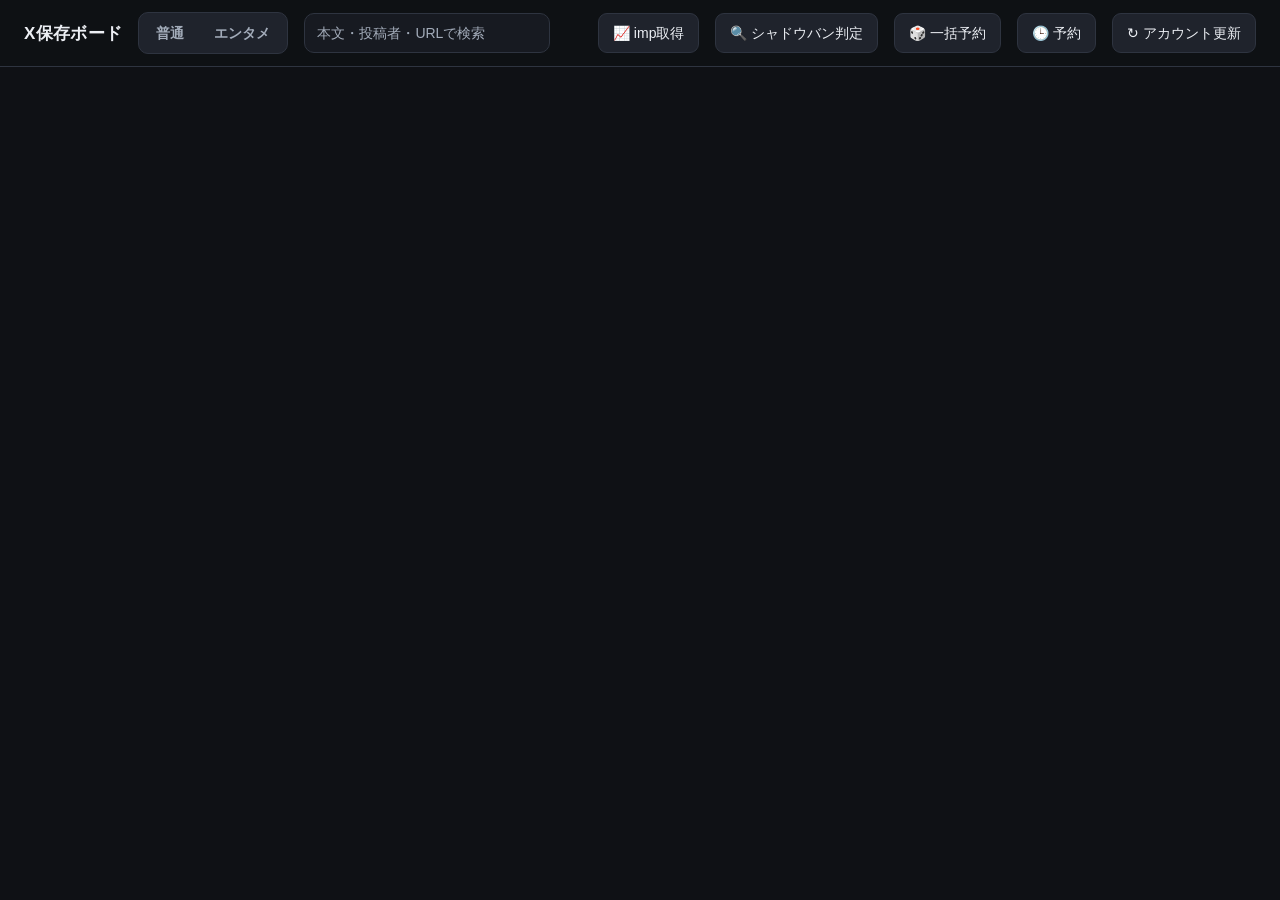
==== commit 80072c83: "Add favicon, account avatars, and auto follow-up replies with affiliate link at imp target - Serve p" ====
--- a/ui.html
+++ b/ui.html
@@ -4,6 +4,7 @@
 <meta charset="utf-8">
 <meta name="viewport" content="width=device-width,initial-scale=1">
 <title>X保存ボード__BN__</title>
+<link rel="icon" type="image/svg+xml" href="/favicon.svg">
 <style>
 :root{
   --bg:#0f1115; --surface:#171a21; --surface2:#1f232c; --border:#2e3440;
@@ -123,7 +124,9 @@
 .cand{display:block;width:100%;text-align:left;background:var(--surface2);border:2px solid var(--border);border-radius:10px;padding:10px 12px;margin-bottom:8px;white-space:pre-wrap}.cand:hover{border-color:#4a5163}.cand[aria-pressed=true]{border-color:#7fb0ff}.cand b{color:var(--muted);margin-right:6px}
 .preview{border:1px solid var(--border);border-radius:14px;padding:14px;background:#0f1115}
 .preview .who{display:flex;gap:10px;align-items:center;margin-bottom:8px}
-.avatar{width:38px;height:38px;border-radius:50%;background:#2f3a55;display:grid;place-items:center;font-weight:700}
+.av{width:24px;height:24px;border-radius:50%;object-fit:cover;flex:none;background:#2f3a55;vertical-align:middle}
+.av.ph{display:inline-grid;place-items:center;font-size:12px;font-weight:700}
+.avatar{overflow:hidden;width:38px;height:38px;border-radius:50%;background:#2f3a55;display:grid;place-items:center;font-weight:700}
 .preview .tx{white-space:pre-wrap;margin-bottom:10px}
 .preview video,.preview img{width:100%;border-radius:12px;max-height:320px;object-fit:contain;background:#000;display:block;margin-top:6px}
 .checks{list-style:none;padding:0;margin:14px 0 0;display:grid;gap:6px}
@@ -163,6 +166,7 @@
   <input id="q" class="search" type="search" placeholder="本文・投稿者・URLで検索" aria-label="検索">
   <div class="chips" id="chips" role="group" aria-label="絞り込み"></div>
   <span class="count" id="count"></span>
+  <button class="btn" id="impbtn">📈 imp取得</button>
   <button class="btn" id="sbbtn">🔍 シャドウバン判定</button>
   <button class="btn" id="bulkbtn">🎲 一括予約</button>
   <button class="btn" id="schedbtn">🕒 予約</button>
@@ -175,6 +179,7 @@
 <div class="modal" id="modal" role="dialog" aria-modal="true" aria-label="投稿を作成" hidden></div>
 <div class="modal" id="schedpanel" role="dialog" aria-modal="true" aria-label="予約投稿" hidden></div>
 <div class="modal" id="bulkpanel" role="dialog" aria-modal="true" aria-label="一括予約" hidden></div>
+<div class="modal" id="imppanel" role="dialog" aria-modal="true" aria-label="最新投稿のimp" hidden></div>
 <div class="modal" id="sbpanel" role="dialog" aria-modal="true" aria-label="シャドウバン判定" hidden></div>
 <div id="toast" aria-live="polite"></div>
 
@@ -234,6 +239,7 @@
   if(btn){btn.disabled=true;btn.textContent='更新中…';}
   try{
     const old=PROFILES||await api('/api/profiles').catch(()=>[]);
+    api('/api/avatars/refresh',{method:'POST'}).then(()=>setTimeout(async()=>{try{PROFILES=await api('/api/profiles');if(P&&P.step===0)renderPost();}catch(e){}},60000)).catch(()=>{});
     const nw=await api('/api/profiles');
     const key=a=>a.id+'|'+a.name+'|'+a.group, os=new Set(old.map(key));
     const changed=nw.filter(a=>!os.has(key(a))).length, gone=old.filter(a=>!nw.some(b=>b.id===a.id)).length;
@@ -245,7 +251,14 @@
   finally{const b=$('#refprof');if(b){b.disabled=false;b.textContent='↻ アカウント更新';}
     const c=$('#pref');if(c){c.disabled=false;c.textContent='↻ 更新';}}
 }
-async function profiles(){if(!PROFILES)PROFILES=await api('/api/profiles');return PROFILES;}
+const avt=(p,s)=>p&&p.av?`<img class="av" src="/api/avatar/${p.id}?v=${p.av}" alt="" loading="lazy"${s?` style="width:${s}px;height:${s}px"`:''}>`:`<span class="av ph"${s?` style="width:${s}px;height:${s}px"`:''}>${esc((p&&p.name||'?').slice(0,1))}</span>`;
+let avPoll=0;
+function pollAvatars(){ // 未取得のアイコンは裏で取得中なので、数回だけ取り直して反映する
+  if(avPoll>=8||!PROFILES||PROFILES.every(p=>p.av))return;
+  avPoll++;
+  setTimeout(async()=>{try{PROFILES=await api('/api/profiles');if(P&&P.step===0)renderPost();}catch(e){}pollAvatars();},20000);
+}
+async function profiles(){if(!PROFILES){PROFILES=await api('/api/profiles');pollAvatars();}return PROFILES;}
 function openDrawer(id){openId=id;$('#scrim').hidden=false;$('#drawer').hidden=false;drawDrawer(works.find(w=>w.work_id===id));}
 function closeDrawer(){openId=null;$('#scrim').hidden=true;$('#drawer').hidden=true;$('#drawer').innerHTML='';}
 $('#scrim').addEventListener('click',()=>{if($('#modal').hidden)closeDrawer();});
@@ -389,7 +402,7 @@
   const groups=[...new Set(list.map(p=>p.group))];
   return `<div class="field"><div class="row" style="justify-content:space-between;margin-bottom:6px"><label class="l" for="paccq" style="margin:0">投稿するアカウント</label><button class="btn" id="pref" style="padding:4px 10px">↻ 更新</button></div>
     <input id="paccq" type="text" placeholder="名前・グループで絞り込み" value="${esc(P.accQ)}"></div>
-    ${!PROFILES?'<div class="note">アカウント一覧を読み込み中…</div>':`<div class="accs" role="radiogroup" aria-label="アカウント">${groups.map(g=>`<div class="grp">${esc(g)}</div>${list.filter(p=>p.group===g).map(p=>`<button class="acc" role="radio" aria-checked="${P.profile===p.id}" data-p="${p.id}"><span class="mark"></span>${esc(p.name)} ${sbBadge(p)}<span class="lastp">${esc(lastTxt(p))}</span></button>`).join('')}`).join('')||'<div class="note" style="padding:12px">該当なし</div>'}</div>`}
+    ${!PROFILES?'<div class="note">アカウント一覧を読み込み中…</div>':`<div class="accs" role="radiogroup" aria-label="アカウント">${groups.map(g=>`<div class="grp">${esc(g)}</div>${list.filter(p=>p.group===g).map(p=>`<button class="acc" role="radio" aria-checked="${P.profile===p.id}" data-p="${p.id}"><span class="mark"></span>${avt(p)}${esc(p.name)} ${sbBadge(p)}<span class="lastp">${esc(lastTxt(p))}</span></button>`).join('')}`).join('')||'<div class="note" style="padding:12px">該当なし</div>'}</div>`}
     <div class="note">${P.profile?`選択中: <b>${esc(P.profName)}</b>`:'アカウントを選んでください'}</div>`;
 }
 function stepText(){
@@ -436,6 +449,7 @@
   return `<span class="sbb" title="${esc(tip)}">${i[0]}</span><span class="sbt">${esc(p.sb.label)}${p.sb.flags&&p.sb.flags.length?`:${esc(p.sb.flags.join("・"))}`:p.sb.error?`:${esc(p.sb.error)}`:''}</span>`;}
 function lastTxt(p){const l=p.last?`前回 ${fmtAt(p.last).slice(5)}`:'前回 なし';
   return p.next?`${l} ／ 予約 ${fmtAt(p.next).slice(5)}${p.next_n>1?`(他${p.next_n-1}件)`:''}`:l;}
+function impTxt(p){const i=p.imp;return !p.has_post?'imp -':!i||i.views==null?'imp 未取得':`📈 ${Number(i.views).toLocaleString()} imp`;}
 function pad(n){return String(n).padStart(2,'0');}
 function toLocalInput(d){return `${d.getFullYear()}-${pad(d.getMonth()+1)}-${pad(d.getDate())}T${pad(d.getHours())}:${pad(d.getMinutes())}`;}
 function defAt(){const d=new Date(Date.now()+3600e3);d.setMinutes(0,0,0);return toLocalInput(d);}
@@ -453,7 +467,7 @@
       <button class="btn" id="pagain">別のアカウントで投稿する</button><button class="btn" id="pclose2">閉じる</button></div></div>`;
   const vid=P.sel.find(m=>m.k==='v'),imgs=P.sel.filter(m=>m.k==='i'),bl=blockers();
   const mediaHtml=vid?(P.useEd&&P.ed.state==='ok'?`<video src="${P.ed.info.url}" preload="metadata" controls></video>`:`<video src="/files/${vid.id}/${vid.name}" controls></video>`):imgs.map(m=>`<img src="/files/${m.id}/${m.name}" alt="">`).join('');
-  return `<div class="preview"><div class="who"><div class="avatar">${esc((P.profName||'?').slice(0,1))}</div><div><b>${esc(P.profName||'(アカウント未選択)')}</b><div class="note" style="margin:0">投稿プレビュー</div></div></div>
+  return `<div class="preview"><div class="who"><div class="avatar">${(()=>{const pp=(PROFILES||[]).find(q=>q.id===P.profile);return pp&&pp.av?`<img src="/api/avatar/${pp.id}?v=${pp.av}" alt="" style="width:100%;height:100%;object-fit:cover;margin:0;border-radius:0;max-height:none">`:esc((P.profName||'?').slice(0,1));})()}</div><div><b>${esc(P.profName||'(アカウント未選択)')}</b><div class="note" style="margin:0">投稿プレビュー</div></div></div>
     <div class="tx">${esc(P.text)}</div>${mediaHtml}</div>
     <ul class="checks"><li class="${P.profile?'':'ng'}">投稿先: ${esc(P.profName||'未選択')}</li>
       <li class="${P.text.trim()?'':'ng'}">本文 ${[...P.text].length} 文字</li>
@@ -565,9 +579,9 @@
     const groups=[...new Set(list.map(p=>p.group))];
     const n=B.sel.size,total=n*B.per;
     body=`<div class="field"><div class="row" style="justify-content:space-between;margin-bottom:6px"><div class="l" style="margin:0">アカウント(${n}件選択中)</div>
-        <div class="row"><button class="btn" id="ball" style="padding:4px 10px">表示中を全選択</button><button class="btn" id="bnone" style="padding:4px 10px">解除</button></div></div>
+        <div class="row"><button class="btn" id="ball" style="padding:4px 10px">表示中を全選択</button><button class="btn" id="bcond" style="padding:4px 10px" title="imp 500以下 かつ 前回投稿から6時間以上経過(imp・前回投稿が分かるアカウントのみ)">500imp以下・6h経過を選択</button><button class="btn" id="bimp" style="padding:4px 10px"${B.impBusy?' disabled':''}>${B.impBusy?`imp取得中 ${B.impBusy.done}/${B.impBusy.total}…`:'📈 imp更新'}</button><button class="btn" id="bnone" style="padding:4px 10px">解除</button></div></div>
       <input id="bq" type="text" placeholder="名前・グループで絞り込み" value="${esc(B.q)}"></div>
-      <div class="accs" style="max-height:260px;overflow:auto">${!PROFILES?'<div class="note">読み込み中…</div>':groups.map(g=>`<div class="grp">${esc(g)}</div>${list.filter(p=>p.group===g).map(p=>`<button class="acc" role="checkbox" aria-checked="${B.sel.has(p.id)}" data-b="${p.id}"><span class="mark"></span>${esc(p.name)} ${sbBadge(p)}<span class="lastp">${esc(lastTxt(p))}</span></button>`).join('')}`).join('')}</div>
+      <div class="accs" style="max-height:260px;overflow:auto">${!PROFILES?'<div class="note">読み込み中…</div>':groups.map(g=>`<div class="grp">${esc(g)}</div>${list.filter(p=>p.group===g).map(p=>`<button class="acc" role="checkbox" aria-checked="${B.sel.has(p.id)}" data-b="${p.id}"><span class="mark"></span>${avt(p)}${esc(p.name)} ${sbBadge(p)}<span class="lastp" title="${p.imp&&p.imp.fetched_at?esc('imp取得 '+p.imp.fetched_at.slice(5,16).replace('T',' ')):''}">${esc(impTxt(p))} ／ ${esc(lastTxt(p))}</span></button>`).join('')}`).join('')}</div>
       <div class="note" style="margin-top:8px">⚫=未判定 🟢=問題なし 🟡=注意(理由を併記) 🔴=規制の疑い(判定は上部の「🔍 シャドウバン判定」から)</div>
       <div class="field" style="margin-top:14px"><div class="l">投稿する時間帯</div>
         <div class="row" style="margin-bottom:8px"><span class="note" style="margin:0">日付</span>${dsel('bsd',B.sd)}</div>
@@ -597,6 +611,12 @@
   const bq=$('#bq');if(bq)bq.oninput=e=>{B.q=e.target.value;const pos=e.target.selectionStart;drawBulk();const n=$('#bq');n.focus();n.setSelectionRange(pos,pos);};
   const vis=()=>(PROFILES||[]).filter(p=>!B.q||p.name.toLowerCase().includes(B.q.toLowerCase())||p.group.includes(B.q)).map(p=>p.id);
   const ba=$('#ball');if(ba)ba.onclick=()=>{vis().forEach(i=>B.sel.add(i));drawBulk();};
+  const bc=$('#bcond');if(bc)bc.onclick=()=>{
+    const now=Date.now(),ok=p=>p.imp&&p.imp.views!=null&&p.imp.views<=500&&p.last&&now-new Date(p.last).getTime()>=6*3600*1000;
+    const vs=new Set(vis()),hit=(PROFILES||[]).filter(p=>vs.has(p.id)&&ok(p)).map(p=>p.id);
+    B.sel.clear();hit.forEach(i=>B.sel.add(i));drawBulk();
+    toast(hit.length?`${hit.length}件を選択しました(imp 500以下・前回投稿から6時間以上)`:'条件に合うアカウントがありません',!hit.length);
+  };
   const bn=$('#bnone');if(bn)bn.onclick=()=>{B.sel.clear();drawBulk();};
   const bsd=$('#bsd');if(bsd)bsd.onchange=e=>{const old=B.sd;B.sd=e.target.value;
     // 開始日を変えたら、終了日も同じ日数ぶんずらす(日をまたぐ設定を保つ)
@@ -606,8 +626,77 @@
   const bt=$('#bet');if(bt)bt.onchange=e=>{B.et=e.target.value;B.preset='';drawBulk();};
   pn.querySelectorAll('[data-pre]').forEach(b=>b.onclick=()=>{applyPre(B,BPRE.find(x=>x[0]===b.dataset.pre));drawBulk();});
   const bp=$('#bper');if(bp)bp.onchange=e=>{B.per=Math.min(20,Math.max(1,+e.target.value||1));drawBulk();};
+  const bi=$('#bimp');if(bi)bi.onclick=async()=>{
+    if(B.impBusy)return;
+    try{
+      const ids=(PROFILES||[]).filter(p=>p.has_post).map(p=>p.id);
+      if(!ids.length){toast('投稿履歴のあるアカウントがありません',true);return;}
+      const o=await api('/api/imps',{method:'POST',body:JSON.stringify({profile_ids:ids})});
+      B.impBusy={done:0,total:ids.length};drawBulk();
+      for(;;){
+        await new Promise(r=>setTimeout(r,1500));
+        const st=await api('/api/imps/'+o.job);
+        B.impBusy={done:st.done,total:st.total};
+        PROFILES=await api('/api/profiles');
+        if(st.state!=='running')break;
+        if(BK===B)drawBulk();
+      }
+      toast('imp を更新しました ✓');
+    }catch(e){toast('imp取得に失敗: '+e.message,true);}
+    B.impBusy=null;if(BK===B)drawBulk();
+  };
   const br=$('#brun');if(br)br.onclick=runBulk;
 }
+/* ===== 最新投稿のimp ===== */
+let IMP=null;
+const fmtN=n=>n==null?'-':Number(n).toLocaleString();
+async function openImp(){
+  IMP={q:'',busy:null};
+  $('#imppanel').hidden=false;drawImp();
+  try{PROFILES=await api('/api/profiles');}catch(e){toast('アカウント一覧を取得できません: '+e.message,true);}
+  if(IMP)drawImp();
+}
+function closeImp(){IMP=null;$('#imppanel').hidden=true;$('#imppanel').innerHTML='';}
+function drawImp(){
+  const pn=$('#imppanel'),B=IMP;if(!B)return;
+  const ps=PROFILES||[],q=B.q.toLowerCase(),list=ps.filter(p=>!q||p.name.toLowerCase().includes(q)||p.group.includes(q));
+  const groups=[...new Set(list.map(p=>p.group))],n=ps.filter(p=>p.has_post).length;
+  const keepEl=pn.querySelector('.accs'),keep=keepEl?keepEl.scrollTop:0;
+  const row=p=>{const i=p.imp;
+    const val=!p.has_post?'<span class="lastp">投稿なし</span>':!i?'<span class="lastp">未取得</span>':i.views==null?`<span class="lastp">取得失敗</span>`
+      :`<span class="lastp"><b>${fmtN(i.views)}</b> imp ・♥${fmtN(i.likes)} ・🔁${fmtN(i.retweets)} ・🔖${fmtN(i.bookmarks)}</span>`;
+    const link=i&&i.screen_name?` <a href="https://x.com/${esc(i.screen_name)}/status/${esc(i.tweet_id)}" target="_blank" rel="noopener">開く</a>`:'';
+    return `<div class="acc" style="cursor:default"><span class="mark" style="visibility:hidden"></span>${avt(p)}${esc(p.name)}${link} ${val}${i&&i.fetched_at?`<span class="lastp" style="margin-left:6px">${esc(fmtAt(i.posted_at).slice(5))}投稿 / ${esc(i.fetched_at.slice(5,16).replace('T',' '))}取得</span>`:''}</div>`;};
+  pn.innerHTML=`<div class="sheet"><header><h2>最新投稿のimp</h2><button class="iconbtn" id="impclose" aria-label="閉じる">✕</button></header><div class="content">
+    <div class="note" style="margin-top:0">各アカウントの「このボードから投稿した最新の1件」の表示回数などを取得します(投稿履歴のあるアカウント: ${n}件)。</div>
+    <div class="field"><input id="impq" type="text" placeholder="名前・グループで絞り込み" value="${esc(B.q)}"></div>
+    <div class="accs" style="max-height:380px;overflow:auto">${!PROFILES?'<div class="note">読み込み中…</div>':groups.map(g=>`<div class="grp">${esc(g)}</div>${list.filter(p=>p.group===g).map(row).join('')}`).join('')}</div>
+    <div style="margin-top:14px"><button class="btn go block" id="imprun" ${n&&!B.busy?'':'disabled'}>${B.busy?`取得中 ${B.busy.done}/${B.busy.total}…`:`全アカウントのimpを取得する(${n}件)`}</button></div></div></div>`;
+  const na=pn.querySelector('.accs');if(na)na.scrollTop=keep;
+  $('#impclose').onclick=closeImp;
+  $('#impq').oninput=e=>{B.q=e.target.value;const pos=e.target.selectionStart;drawImp();const t=$('#impq');t.focus();t.setSelectionRange(pos,pos);};
+  $('#imprun').onclick=runImp;
+}
+async function runImp(){
+  const B=IMP;if(!B||B.busy)return;
+  try{
+    const ids=(PROFILES||[]).filter(p=>p.has_post).map(p=>p.id);
+    const o=await api('/api/imps',{method:'POST',body:JSON.stringify({profile_ids:ids})});
+    B.busy={done:0,total:ids.length};drawImp();
+    for(;;){
+      await new Promise(r=>setTimeout(r,1500));
+      const st=await api('/api/imps/'+o.job);
+      B.busy={done:st.done,total:st.total};
+      PROFILES=await api('/api/profiles');
+      if(st.state!=='running')break;
+      if(IMP===B)drawImp();
+    }
+    toast('imp を取得しました ✓');
+    if(IMP===B){B.busy=null;drawImp();}
+  }catch(e){if(IMP===B){B.busy=null;drawImp();}toast('取得に失敗: '+e.message,true);}
+}
+$('#impbtn').onclick=openImp;
+$('#imppanel').addEventListener('click',e=>{if(e.target.id==='imppanel')closeImp();});
 /* ===== シャドウバン判定 ===== */
 let SB=null;
 async function openSb(){
@@ -628,7 +717,7 @@
     <div class="field"><div class="row" style="justify-content:space-between;margin-bottom:6px"><div class="l" style="margin:0">アカウント(${n}件選択中)</div>
       <div class="row"><button class="btn" id="sball" style="padding:4px 10px">表示中を全選択</button><button class="btn" id="sbunj" style="padding:4px 10px">未判定だけ選択</button><button class="btn" id="sbnone" style="padding:4px 10px">解除</button></div></div>
       <input id="sbq" type="text" placeholder="名前・グループで絞り込み" value="${esc(B.q)}"></div>
-    <div class="accs" style="max-height:340px;overflow:auto">${!PROFILES?'<div class="note">読み込み中…</div>':groups.map(g=>`<div class="grp">${esc(g)}</div>${list.filter(p=>p.group===g).map(p=>`<button class="acc" role="checkbox" aria-checked="${B.sel.has(p.id)}" data-sb="${p.id}"><span class="mark"></span>${esc(p.name)} ${sbBadge(p)}<span class="lastp">${p.sb?esc('判定 '+p.sb.checked_at.slice(5,16).replace('T',' ')):''}</span></button>`).join('')}`).join('')}</div>
+    <div class="accs" style="max-height:340px;overflow:auto">${!PROFILES?'<div class="note">読み込み中…</div>':groups.map(g=>`<div class="grp">${esc(g)}</div>${list.filter(p=>p.group===g).map(p=>`<button class="acc" role="checkbox" aria-checked="${B.sel.has(p.id)}" data-sb="${p.id}"><span class="mark"></span>${avt(p)}${esc(p.name)} ${sbBadge(p)}<span class="lastp">${p.sb?esc('判定 '+p.sb.checked_at.slice(5,16).replace('T',' ')):''}</span></button>`).join('')}`).join('')}</div>
     <div style="margin-top:14px"><button class="btn go block" id="sbrun" ${n&&!B.busy?'':'disabled'}>${B.busy?`判定中 ${B.busy.done}/${B.busy.total}…`:`${n}件をシャドウバン判定する`}</button>
     <div class="note" style="text-align:center">1件あたり約20秒かかります。判定は Xdeck が、対象とは別のアカウントの通信で行います。この画面を閉じても処理は続きます。</div></div></div></div>`;
   const na=pn.querySelector('.accs');if(na)na.scrollTop=keep;
@@ -693,7 +782,7 @@
 function closeSched(){$('#schedpanel').hidden=true;}
 function drawSched(){
   const pn=$('#schedpanel');
-  const rows=SCHED.map(x=>{const st=SLBL[x.status]||['',x.status];
+  const rows=[...SCHED].sort((a,b)=>a.at<b.at?1:a.at>b.at?-1:0).map(x=>{const st=SLBL[x.status]||['',x.status];
     return `<div class="srow"><div class="when">${esc(fmtAt(x.at))}${x.status==='pending'?`<div class="note" style="margin:2px 0 0">${esc(remain(x.at))}</div>`:''}</div><div class="main"><b>${esc(x.profile_name)}</b> ${badge(st[0],esc(st[1]))}
       <div class="stx">${esc(x.text)}</div>${x.error?`<div class="note" style="color:var(--err)">${esc(x.error)}</div>`:''}
       ${x.link?`<a href="${esc(x.link)}" target="_blank" rel="noopener">X で開く</a>`:''}</div>
@@ -708,7 +797,7 @@
 $('#schedbtn').onclick=openSched;
 $('#schedpanel').addEventListener('click',e=>{if(e.target.id==='schedpanel')closeSched();});
 setInterval(refreshSchedCount,30000);refreshSchedCount();
-document.addEventListener('keydown',e=>{if(e.key!=='Escape')return;if(!$('#sbpanel').hidden)closeSb();else if(!$('#bulkpanel').hidden)closeBulk();else if(!$('#schedpanel').hidden)closeSched();else if(!$('#modal').hidden)closePost();else if(openId)closeDrawer();});
+document.addEventListener('keydown',e=>{if(e.key!=='Escape')return;if(!$('#imppanel').hidden)closeImp();else if(!$('#sbpanel').hidden)closeSb();else if(!$('#bulkpanel').hidden)closeBulk();else if(!$('#schedpanel').hidden)closeSched();else if(!$('#modal').hidden)closePost();else if(openId)closeDrawer();});
 drawChips();
 // URL から直接開ける: #w=作品ID / #post=作品ID&step=2
 load().then(()=>{
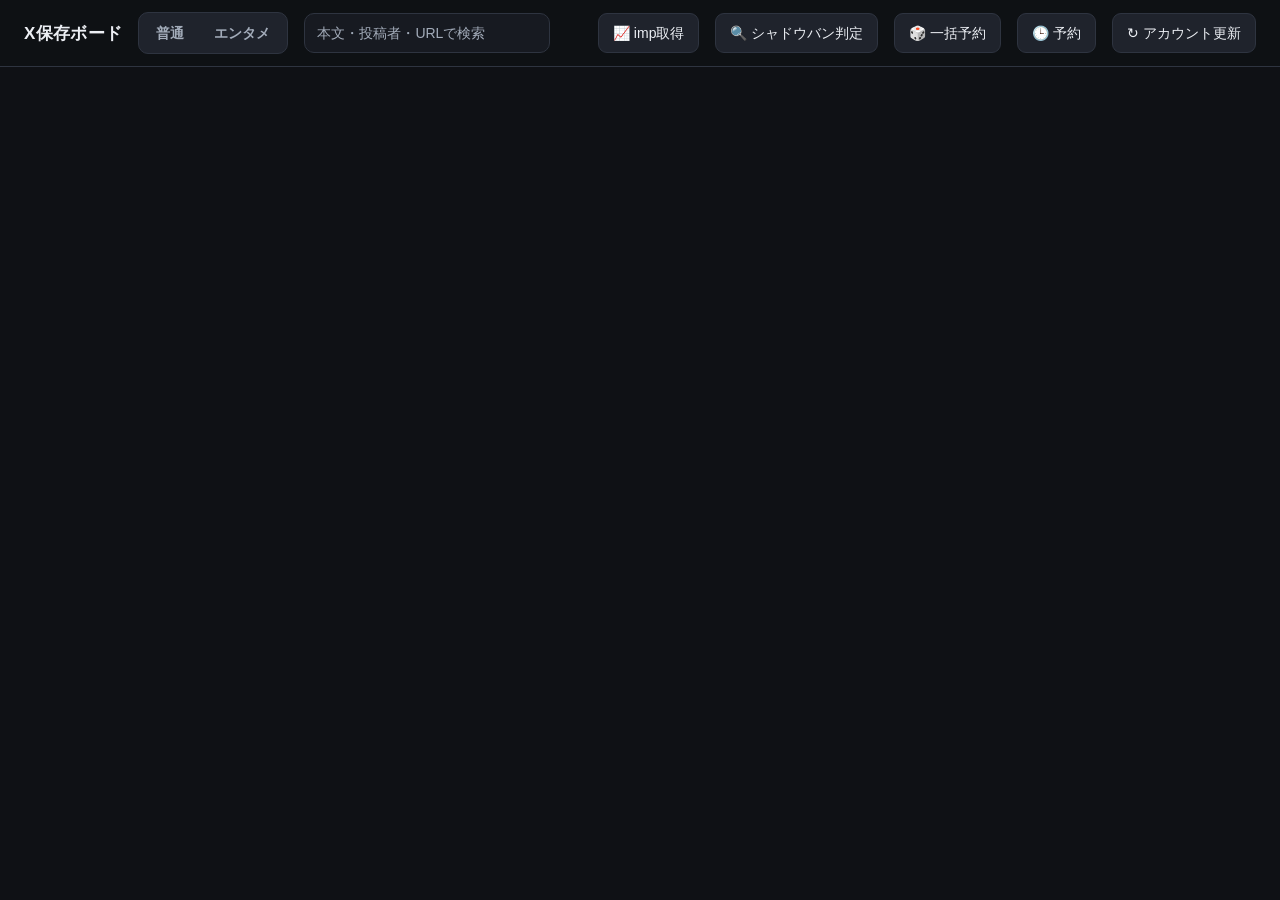
==== commit ec08f1fb: "Add ent follow-up replies (recommend recent normal posts) and default bulk time window to now..+2h -" ====
--- a/ui.html
+++ b/ui.html
@@ -546,10 +546,9 @@
 /* ===== 一括予約 ===== */
 let BK=null;
 async function openBulk(){
-  const t=new Date(Date.now()+3600e3);t.setMinutes(t.getMinutes()<30?30:60,0,0);
-  const day=ymd(new Date());
-  BK={sel:new Set(),q:'',sd:day,st:hm(t),ed:day,et:'23:30',per:1,state:'form',preset:''};
-  if(BK.st>=BK.et){BK.sd=BK.ed=ymd(new Date(Date.now()+864e5));BK.st='10:00';BK.et='22:00';}
+  // 投稿する時間帯の初期値: 開始=今の時刻、終了=その2時間後(日をまたぐ場合は終了日も翌日)
+  const t=new Date(),e=new Date(t.getTime()+2*3600e3);
+  BK={sel:new Set(),q:'',sd:ymd(t),st:hm(t),ed:ymd(e),et:hm(e),per:1,state:'form',preset:''};
   $('#bulkpanel').hidden=false;drawBulk();
   try{await profiles();}catch(e){toast('アカウント一覧を取得できません: '+e.message,true);}
   if(BK)drawBulk();
@@ -565,7 +564,7 @@
 function applyPre(B,pre){B.preset=pre[0];B.st=pre[1];B.ed=B.sd;
   if(pre[2]==='24:00'){B.et='00:00';const d=new Date(B.sd+'T00:00');d.setDate(d.getDate()+1);B.ed=ymd(d);}else B.et=pre[2];}
 function dsel(id,val){return `<select id="${id}" class="tsel">${dayOpts().map(o=>`<option value="${o.v}" ${o.v===val?'selected':''}>${o.l}</option>`).join('')}</select>`;}
-function tsel(id,val){return `<select id="${id}" class="tsel">${TIMES.map(t=>`<option ${t===val?'selected':''}>${t}</option>`).join('')}</select>`;}
+function tsel(id,val){const ts=TIMES.includes(val)?TIMES:[...TIMES,val].sort();return `<select id="${id}" class="tsel">${ts.map(t=>`<option ${t===val?'selected':''}>${t}</option>`).join('')}</select>`;}
 function bSummary(B){const a=new Date(bStart(B)),b=new Date(bEnd(B)),mins=(b-a)/6e4;
   if(!(mins>0))return '⚠ 終了は開始より後にしてください';
   const f=d=>`${d.getMonth()+1}/${d.getDate()}(${WD[d.getDay()]}) ${hm(d)}`;
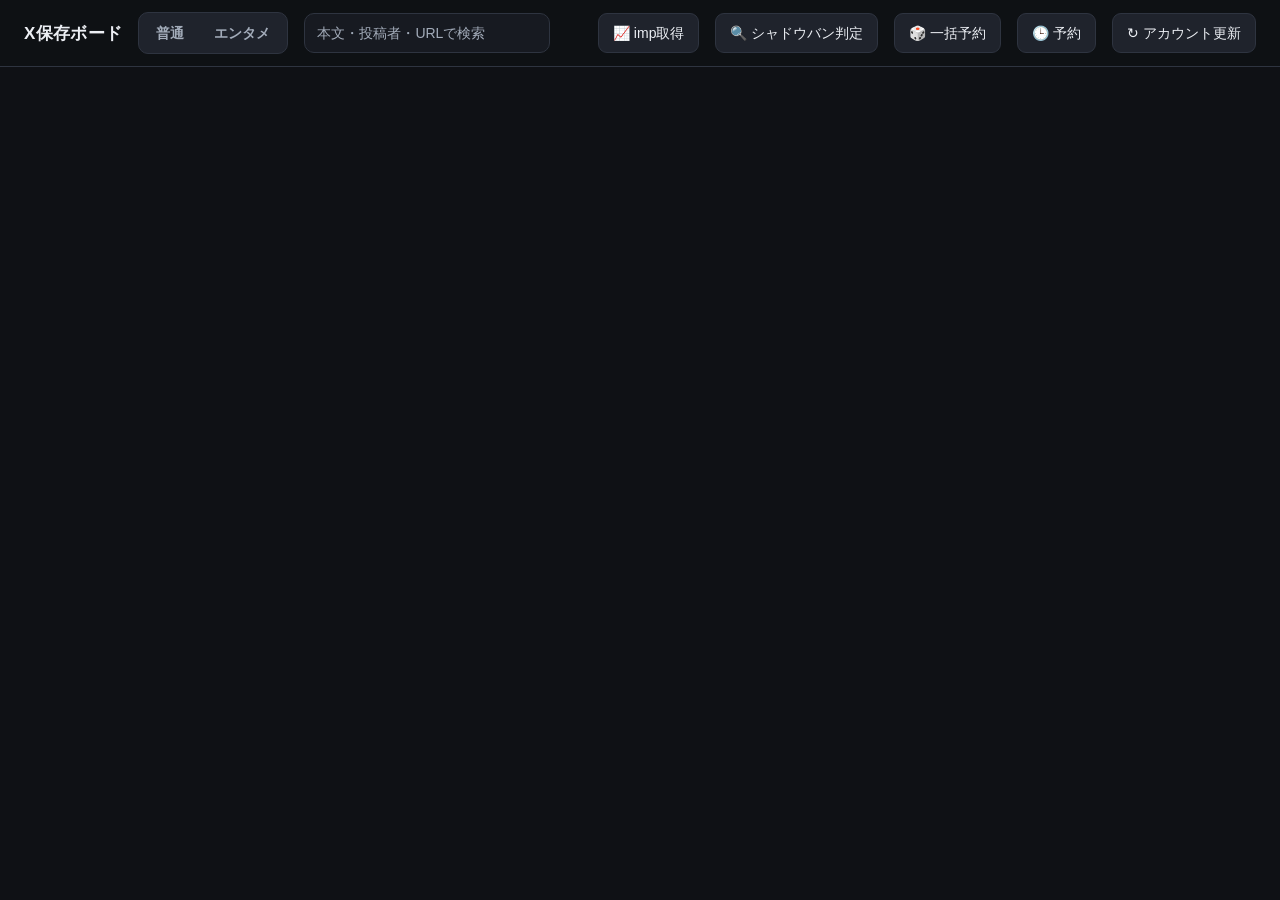
==== commit 386d82cf: "Add work selection weights, exclude boost group, and retry for failed scheduled posts - Per-work 'se" ====
--- a/ui.html
+++ b/ui.html
@@ -274,6 +274,10 @@
           <button class="btn primary" id="affsave">保存</button><button class="btn" id="affcopy" ${w.affiliate?'':'disabled'}>コピー</button></div>
         <div class="row" style="margin-top:8px"><button class="btn primary" id="affopen">↗ MyFansアフィリンクを作成</button></div>
         <div class="note" id="affnote">${w.affiliate?'':'「MyFansアフィリンクを作成」を押すと作成ページが開きます。できたリンクをここに貼り付けて「保存」を押してください。'}</div></section>`}
+      ${IS_ENT?'':`<section class="sec"><h3>選ばれやすさ(一括予約のランダム選択)</h3>
+        <div class="affrow"><input id="wt" type="number" min="0" max="10" step="0.5" value="${w.weight==null?1:w.weight}" style="max-width:110px" aria-label="選ばれやすさ">
+          <button class="btn primary" id="wtsave">保存</button></div>
+        <div class="note" id="wtnote">標準=1 / 2にすると標準の2倍選ばれやすい / 0.5で半分 / 0で自動選択から外す(0〜10)。作品ごとの確率は「この作品の重み ÷ 全作品の重みの合計」です。</div></section>`}
       <section class="sec"><h3>作品URL</h3>${w.urls.length?w.urls.map(u=>`<div class="urlrow"><span class="site ${u.site}">${u.site}</span>
         <a href="${esc(u.url)}" target="_blank" rel="noopener">${esc(u.url)}</a>
         <button class="btn sm" data-copyurl="${esc(u.url)}">コピー</button><span class="note" style="margin:0">${fmt(u.added_at)}</span></div>`).join('')
@@ -300,6 +304,19 @@
     try{await api('/api/delete_work',{method:'POST',body:JSON.stringify({work_id:w.work_id})});closeDrawer();await load();toast('作品を削除しました(_trash に移動)');}
     catch(e){toast('削除に失敗: '+e.message,true);}
   };
+  const wt=$('#wt');
+  if(wt){
+    const wsave=async()=>{
+      const v=Number(wt.value);
+      if(!(v>=0&&v<=10)){toast('0〜10の数値を入れてください',true);return;}
+      try{
+        const r=await api('/api/weight',{method:'POST',body:JSON.stringify({work_id:w.work_id,weight:v})});
+        w.weight=r.weight;$('#wtnote').textContent='保存しました ✓';toast('選ばれやすさを保存しました ✓');
+      }catch(e){toast('保存に失敗: '+e.message,true);}
+    };
+    $('#wtsave').onclick=wsave;
+    wt.addEventListener('keydown',e=>{if(e.key==='Enter')wsave();});
+  }
   const aff=$('#aff');
   if(aff){
     const note=$('#affnote'),cp=$('#affcopy');
@@ -785,11 +802,19 @@
     return `<div class="srow"><div class="when">${esc(fmtAt(x.at))}${x.status==='pending'?`<div class="note" style="margin:2px 0 0">${esc(remain(x.at))}</div>`:''}</div><div class="main"><b>${esc(x.profile_name)}</b> ${badge(st[0],esc(st[1]))}
       <div class="stx">${esc(x.text)}</div>${x.error?`<div class="note" style="color:var(--err)">${esc(x.error)}</div>`:''}
       ${x.link?`<a href="${esc(x.link)}" target="_blank" rel="noopener">X で開く</a>`:''}</div>
-      <button class="btn sdel" data-s="${esc(x.id)}" ${x.status==='running'?'disabled':''}>${x.status==='pending'?'取り消す':'削除'}</button></div>`;}).join('');
+      <div class="row" style="flex-direction:column;gap:6px">${x.status==='failed'||x.status==='missed'?`<button class="btn primary" data-retry="${esc(x.id)}">再試行</button>`:''}<button class="btn sdel" data-s="${esc(x.id)}" ${x.status==='running'?'disabled':''}>${x.status==='pending'?'取り消す':'削除'}</button></div></div>`;}).join('');
+  const nfail=SCHED.filter(x=>x.status==='failed'||x.status==='missed').length;
   pn.innerHTML=`<div class="sheet"><header><h2>予約投稿</h2><button class="iconbtn" id="sclose" aria-label="閉じる">✕</button></header>
-    <div class="content">${rows||'<div class="note">予約はありません。投稿画面の最後のステップで「日時を指定して予約」を選ぶと追加できます。</div>'}
+    <div class="content">${nfail?`<div style="margin-bottom:10px"><button class="btn primary" id="retryall">失敗・見送り ${nfail}件をすべて再試行</button></div>`:''}${rows||'<div class="note">予約はありません。投稿画面の最後のステップで「日時を指定して予約」を選ぶと追加できます。</div>'}
     <div class="note">予約時刻にこのMacで Bot が起動している必要があります。時刻を${30}分以上過ぎて起動した場合は、投稿せず「見送り」になります。</div></div></div>`;
   $('#sclose').onclick=closeSched;
+  const retry=async(id,btn)=>{
+    if(btn)btn.disabled=true;
+    try{const r=await api('/api/schedule/'+id+'/retry',{method:'POST'});toast(r.retried?`${r.retried}件を再試行します(数十秒以内に投稿)`:'再試行できる予約がありません',!r.retried);}
+    catch(e){toast('再試行に失敗: '+e.message,true);}
+    refreshSchedCount();};
+  const ra=$('#retryall');if(ra)ra.onclick=()=>retry('all',ra);
+  pn.querySelectorAll('[data-retry]').forEach(b=>b.onclick=()=>retry(b.dataset.retry,b));
   pn.querySelectorAll('.sdel').forEach(b=>b.onclick=async()=>{
     try{await api('/api/schedule/'+b.dataset.s,{method:'DELETE'});}catch(e){toast('失敗: '+e.message,true);}refreshSchedCount();});
 }
